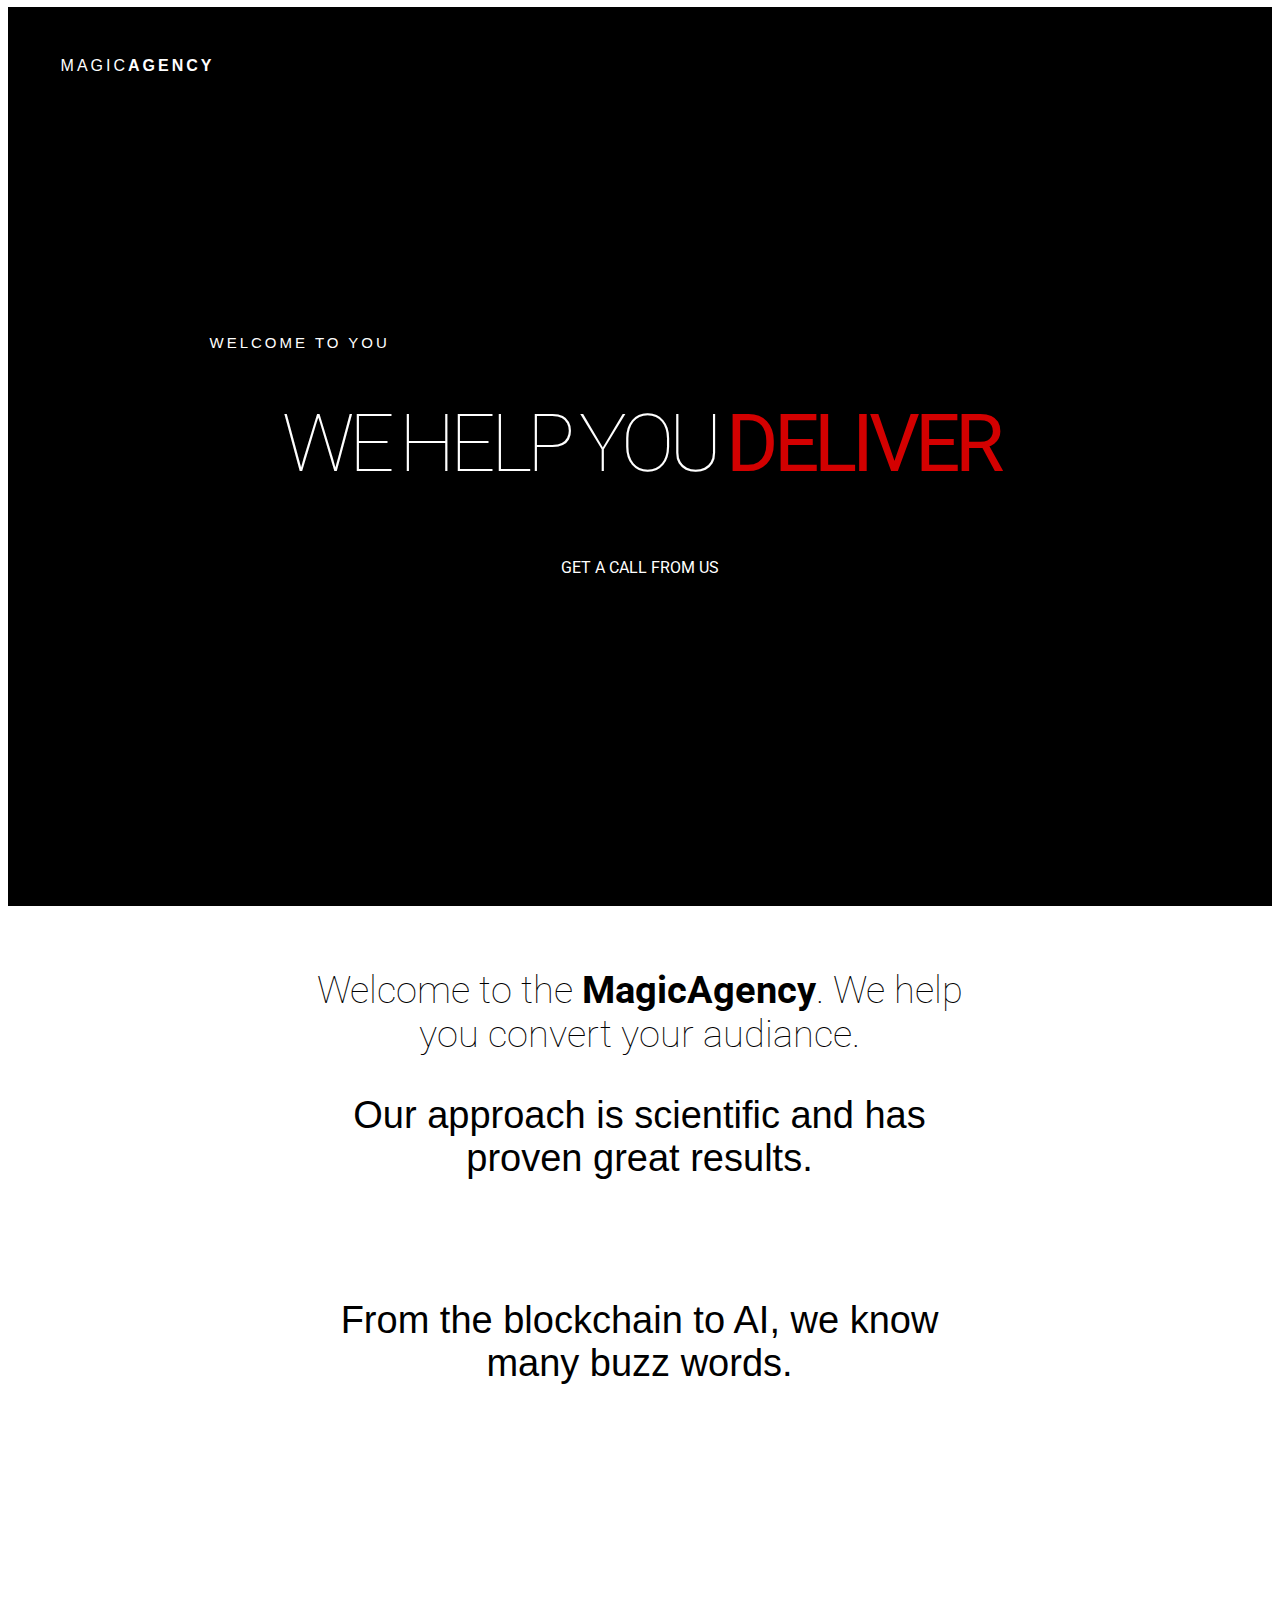
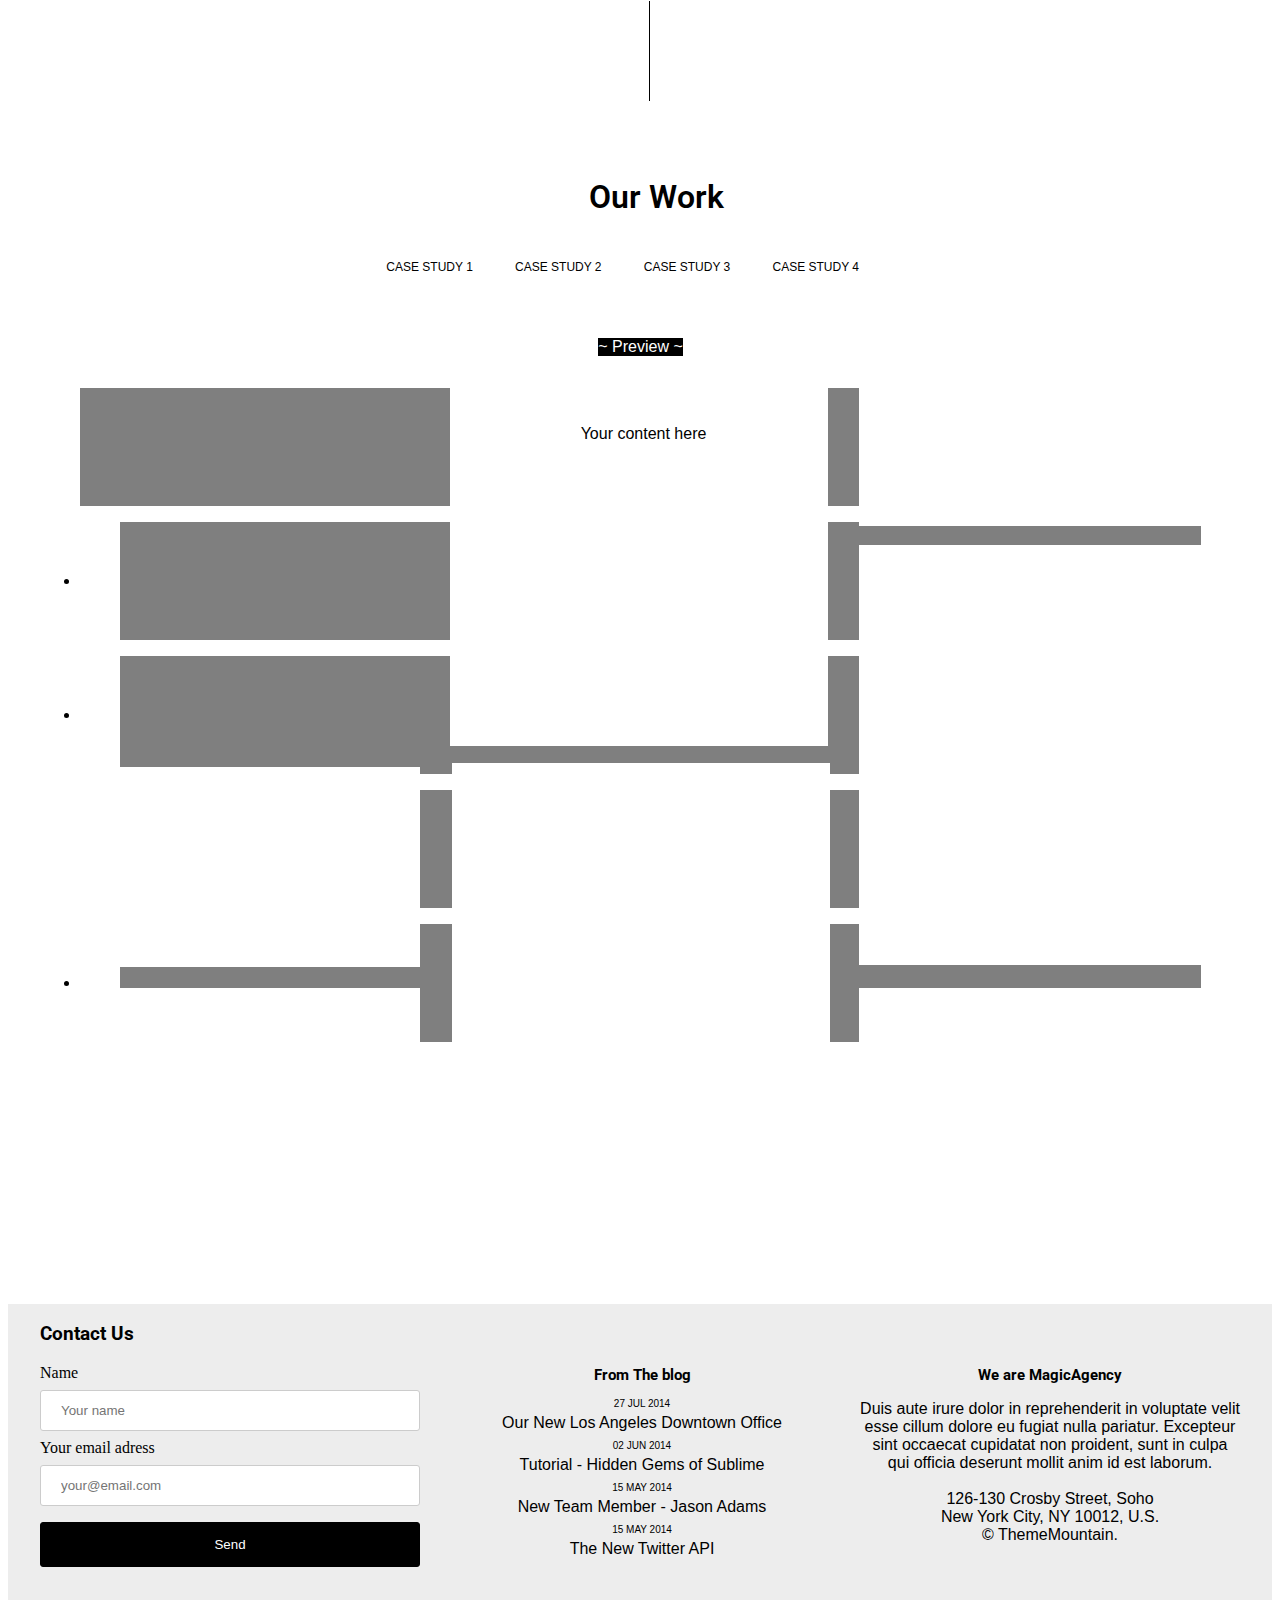
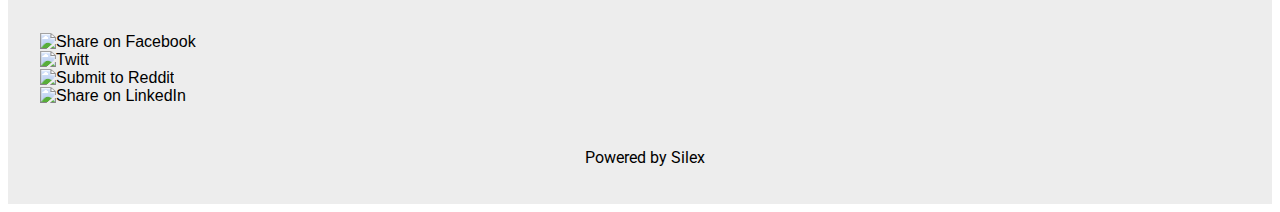
==== editable.html @ 4b4f9013 "Batch update" ====
<!DOCTYPE html><html lang=""><head><script type="text/javascript" class="silex-json-styles" data-silex-static="">
    window.silex = window.silex || {}
    window.silex.data = {"site":{"width":1200},"pages":[{"id":"page-page-1","displayName":"Page 1","link":{"linkType":"LinkTypePage","href":"#!page-page-1"},"canDelete":true,"canProperties":true,"canMove":true,"canRename":true,"opened":false},{"id":"page-page-2","displayName":"Page 2","link":{"linkType":"LinkTypePage","href":"#!page-page-2"},"canDelete":true,"canProperties":true,"canMove":true,"canRename":true,"opened":false},{"id":"page-page-3","displayName":"Page 3","link":{"linkType":"LinkTypePage","href":"#!page-page-3"},"canDelete":true,"canProperties":true,"canMove":true,"canRename":true,"opened":false},{"id":"page-page-4","displayName":"Page 4","link":{"linkType":"LinkTypePage","href":"#!page-page-4"},"canDelete":true,"canProperties":true,"canMove":true,"canRename":true,"opened":false}]}</script>
    <meta charset="UTF-8">
    <!-- generator meta tag -->
    <!-- leave this for stats and Silex version check -->
    <meta name="generator" content="Silex v2.2.14">
    <!-- End of generator meta tag -->
    <script type="text/javascript" src="https://editor.silex.me/static/2.12/jquery.js" data-silex-static=""></script>
    <script type="text/javascript" src="https://editor.silex.me/static/2.12/jquery-ui.js" data-silex-static="" data-silex-remove-publish=""></script>
    <script type="text/javascript" src="https://editor.silex.me/static/2.12/pageable.js" data-silex-static="" data-silex-remove-publish=""></script>
    <script type="text/javascript" src="https://editor.silex.me/static/2.12/front-end.js" data-silex-static=""></script>
    <link rel="stylesheet" href="https://editor.silex.me/static/2.12/normalize.css" data-silex-static="">
    <link rel="stylesheet" href="https://editor.silex.me/static/2.12/front-end.css" data-silex-static="">

    <style class="silex-style">html, body {scroll-behavior: smooth;}@media (min-width:480px) {body .container-element.section-element.hero {height: 100vh;}}@media (min-width:480px) {.silex-runtime .image .image-hover {opacity: 0; transition: opacity .3s ease;}.silex-runtime .image .image-hover:hover {opacity: 1;}}</style>
    
    <style class="silex-inline-styles">.body-initial {background-color: rgba(255,255,255,1); position: static;}.silex-id-1478366444112-1 {background-color: rgba(0,0,0,1); min-width: 1200px; background-image: url(../../../../../libs/templates/silex-templates/agency/assets/jake-givens-545-unsplash.jpg); background-position: center center; background-size: cover; background-attachment: fixed; background-repeat: no-repeat; position: static; margin-top: -1px; display: flex;}.silex-id-1478366444112-0 {background-color: transparent; min-height: 639px; background-size: cover; background-position: center center; background-attachment: fixed; background-repeat: no-repeat; position: relative; margin-left: auto; margin-right: auto; display: flex; align-items: center; justify-content: center;}.silex-id-1526227950696-2 {width: 193px; top: 34px; left: 1px; min-height: 51px; background-color: rgba(0,0,0,1); position: absolute;}.silex-id-1537806314257-0 {width: 862px; background-color: rgba(0,0,0,0.2); min-height: 409px; position: static; display: flex; align-items: center; justify-content: center; flex-direction: column;}.silex-id-1526228786122-6 {width: 861px; min-height: 220px; position: static;}.silex-id-1537804414408-1 {width: 218px; background-color: transparent; min-height: 57px; position: static;}.silex-id-1474394621033-3 {min-width: 1200px; background-color: rgba(255,255,255,1); position: static; margin-top: -1px;}.silex-id-1474394621032-2 {background-color: transparent; min-height: 846px; position: relative; margin-left: auto; margin-right: auto;}.silex-id-1526229898484-7 {width: 681px; top: 30px; left: 259px; min-height: 594px; position: absolute;}.silex-id-1526233796116-3 {width: 20px; background-color: rgb(255, 255, 255); top: 695px; left: 609px; min-height: 100px; border-width: 0 0 0 1px; border-style: solid; position: absolute;}.silex-id-1526228746540-3 {min-width: 1200px; position: static; margin-top: -1px;}.silex-id-1526228746540-4 {background-color: transparent; min-height: 1154px; position: relative; margin-left: auto; margin-right: auto;}.silex-id-1526233329576-0 {width: 285px; top: 6px; left: 474px; min-height: 79px; position: absolute;}.silex-id-1526233447270-1 {width: 1175px; top: 48px; left: 11px; min-height: 168px; position: absolute;}.silex-id-1526239919266-0 {width: 380px; background-color: rgb(255, 255, 255); top: 174px; left: 0px; min-height: 200px; background-image: url(../../../../../libs/templates/silex-templates/agency/assets/kobu-agency-472677-unsplash.jpg); background-size: cover; background-position: center center; background-repeat: no-repeat; position: absolute;}.silex-id-1526241932312-13 {width: 380px; background-color: rgb(255, 255, 255); top: 395px; left: 0px; min-height: 200px; background-image: url(../../../../../libs/templates/silex-templates/agency/assets/bianca-lucas-496554-unsplash.jpg); background-size: cover; background-position: center center; background-repeat: no-repeat; position: absolute;}.silex-id-1526243483554-2 {height: 866px; width: 1201px; background-color: transparent; top: 171px; left: 0px; position: absolute;}.silex-id-1526242009200-19 {width: 380px; background-color: rgb(255, 255, 255); top: 616px; left: 0px; min-height: 200px; background-image: url(../../../../../libs/templates/silex-templates/agency/assets/pepe-nero-229533-unsplash.jpg); background-size: cover; background-position: center center; background-repeat: no-repeat; position: absolute;}.silex-id-1526242067678-23 {width: 378px; background-color: rgb(255, 255, 255); top: 175px; left: 410px; min-height: 420px; background-image: url(../../../../../libs/templates/silex-templates/agency/assets/frankie-cordoba-526925-unsplash.jpg); background-size: cover; background-position: center center; background-repeat: no-repeat; position: absolute;}.silex-id-1526241769800-9 {width: 378px; background-color: rgb(255, 255, 255); top: 612px; left: 412px; min-height: 420px; background-image: url(../../../../../libs/templates/silex-templates/agency/assets/pepe-nero-229533-unsplash.jpg); background-size: cover; background-position: center center; background-repeat: no-repeat; position: absolute;}.silex-id-1526241966276-17 {width: 380px; background-color: rgb(255, 255, 255); top: 837px; left: 0px; min-height: 200px; background-image: url(../../../../../libs/templates/silex-templates/agency/assets/frankie-cordoba-557800-unsplash.jpg); background-size: cover; background-position: center center; background-repeat: no-repeat; position: absolute;}.silex-id-1526241771196-11 {width: 380px; background-color: rgb(255, 255, 255); top: 394px; left: 819px; min-height: 420px; background-image: url(../../../../../libs/templates/silex-templates/agency/assets/frankie-cordoba-557800-unsplash.jpg); background-size: cover; background-position: center center; background-repeat: no-repeat; position: absolute;}.silex-id-1526242009214-21 {width: 380px; background-color: rgb(255, 255, 255); top: 175px; left: 819px; min-height: 200px; background-image: url(../../../../../libs/templates/silex-templates/agency/assets/bianca-lucas-496554-unsplash.jpg); background-size: cover; background-position: center center; background-repeat: no-repeat; position: absolute;}.silex-id-1526242009214-22 {width: 213px; min-height: 51px; position: absolute; top: 77px; left: 82px;}.silex-id-1526241966246-15 {width: 380px; background-color: rgb(255, 255, 255); top: 837px; left: 819px; min-height: 200px; background-image: url(../../../../../libs/templates/silex-templates/agency/assets/evan-krause-443512-unsplash.jpg); background-size: cover; background-position: center center; background-repeat: no-repeat; position: absolute;}.silex-id-1545055337553-1 {width: 515px; top: 258px; left: 346px; min-height: 100px; position: absolute;}.silex-id-1478366450713-3 {background-color: rgba(237,237,237,1); min-width: 1200px; position: static; margin-top: -1px;}.silex-id-1478366450713-2 {background-color: transparent; min-height: 500px; position: relative; margin-left: auto; margin-right: auto;}.silex-id-1526234059780-5 {width: 380px; height: 215px; background-color: transparent; top: 60.333343505859375px; left: 0px; position: absolute;}.silex-id-1442914737143-3 {width: 349px; top: 425px; left: 430px; min-height: 53px; position: absolute;}.silex-id-1526234133380-6 {width: 156px; background-color: transparent; top: 313px; left: 0px; min-height: 68px; position: absolute;}.silex-id-1526233907434-4 {width: 380px; top: 50px; left: 412px; min-height: 222px; position: absolute;}.silex-id-1526234233846-7 {width: 380px; top: 50px; left: 820px; min-height: 238px; position: absolute;}.silex-id-1647449079587-0 {width: 380px; min-height: 200px; background-color: rgba(255,255,255,0.6); position: absolute; top: 0px; left: 0px;}.silex-id-1647449377501-3 {width: 380px; min-height: 200px; background-color: rgba(255,255,255,0.6); position: absolute; top: 0px; left: 0px;}.silex-id-1647449377501-4 {width: 213px; min-height: 51px; position: absolute; top: 77px; left: 82px;}.silex-id-1647449384453-5 {width: 380px; min-height: 200px; background-color: rgba(255,255,255,0.6); position: absolute; top: 0px; left: 0px;}.silex-id-1647449384453-6 {width: 213px; min-height: 51px; position: absolute; top: 77px; left: 82px;}.silex-id-1647449389256-7 {width: 380px; min-height: 200px; background-color: rgba(255,255,255,0.6); position: absolute; top: 0px; left: 0px;}.silex-id-1647449389256-8 {width: 213px; min-height: 51px; position: absolute; top: 77px; left: 82px;}.silex-id-1647449395918-9 {width: 380px; min-height: 200px; background-color: rgba(255,255,255,0.6); position: absolute; top: 0px; left: 0px;}.silex-id-1647449395918-10 {width: 213px; min-height: 51px; position: absolute; top: 77px; left: 82px;}.silex-id-1647449403222-11 {width: 380px; min-height: 200px; background-color: rgba(255,255,255,0.6); position: absolute; top: 0px; left: 0px;}.silex-id-1647449403222-12 {width: 213px; min-height: 51px; position: absolute; top: 77px; left: 82px;}.silex-id-1647449410413-13 {width: 378px; min-height: 420px; background-color: rgba(255,255,255,0.6); position: absolute; top: 0px; left: 0px;}.silex-id-1647449410413-14 {width: 213px; min-height: 51px; position: absolute; top: 182px; left: 86px;}.silex-id-1647449539298-37 {width: 378px; min-height: 420px; background-color: rgba(255,255,255,0.6); position: absolute; top: 0px; left: 0px;}.silex-id-1647449539298-38 {width: 213px; min-height: 51px; position: absolute; top: 182px; left: 86px;}.silex-id-1647449548932-39 {width: 380px; min-height: 420px; background-color: rgba(255,255,255,0.6); position: absolute; top: 0px; left: 0px;}.silex-id-1647449548932-40 {width: 213px; min-height: 51px; position: absolute; top: 182px; left: 86px;}.silex-id-1647514236851-0 {position: absolute; left: 0px;}@media only screen and (max-width: 480px) {.silex-id-1478366444112-1 {top: 0px; left: 0px; min-height: 850px;}.silex-id-1478366444112-0 {background-attachment: scroll; background-position: top right; min-height: 850px;}.silex-id-1526227950696-2 {top: 103px; left: 11px; width: 421px; min-height: 75px;}.silex-id-1537806314257-0 {top: 0px; left: 0px; width: 421px; min-height: 715px; background-color: rgba(0,0,0,0.8);}.silex-id-1526228786122-6 {top: 18px; left: 11px; width: 401px; min-height: 451px;}.silex-id-1537804414408-1 {top: 0px; left: 0px; width: 350px; min-height: 48px;}.silex-id-1474394621033-3 {top: 850px; left: 0px;}.silex-id-1474394621032-2 {min-height: 757px;}.silex-id-1526229898484-7 {top: 156px; left: 11px; width: 421px; min-height: 714px;}.silex-id-1526233796116-3 {top: 690px; left: 422px; width: 20px; min-height: 100px;}.silex-id-1526228746540-3 {top: 2052px; left: 0px;}.silex-id-1526228746540-4 {min-height: 683.8666381835938px;}.silex-id-1526233447270-1 {top: 0px; left: 0px; width: 499px; min-height: 154px;}.silex-id-1526239919266-0 {top: 254px; left: 11px; width: 421px; min-height: 200px;}.silex-id-1526241932312-13 {top: 454px; left: 11px; width: 421px; min-height: 200px;}.silex-id-1526243483554-2 {height: 407px; top: 164px; left: 0px; width: 467px;}.silex-id-1526242009200-19 {top: 1074px; left: 11px; width: 421px; min-height: 200px;}.silex-id-1526242067678-23 {top: 2294px; left: 11px; width: 421px; min-height: 420px;}.silex-id-1526241769800-9 {top: 654px; left: 11px; width: 421px; min-height: 420px;}.silex-id-1526241966276-17 {top: 2084px; left: 11px; width: 421px; min-height: 200px;}.silex-id-1526241771196-11 {top: 1674px; left: 11px; width: 421px; min-height: 420px;}.silex-id-1526242009214-21 {top: 1274px; left: 11px; width: 421px; min-height: 200px;}.silex-id-1526241966246-15 {top: 1474px; left: 11px; width: 421px; min-height: 200px;}.silex-id-1545055337553-1 {left: 11px; top: 450px; width: 421px; min-height: 752px;}.silex-id-1478366450713-3 {top: 5308px; left: 0px; min-height: 1524px;}.silex-id-1478366450713-2 {min-height: 1775px;}.silex-id-1526234059780-5 {top: 47px; left: 11px; width: 422px; height: 240px;}.silex-id-1526233907434-4 {top: 381px; left: 11px; width: 422px; min-height: 222px;}.silex-id-1526234233846-7 {top: 697px; left: 11px; width: 422px; min-height: 238px;}.silex-id-1647449079587-0 {min-height: 420px; top: 0px; left: 0px; width: 480px;}.silex-id-1647449377501-3 {min-height: 420px; top: 0px; left: 0px; width: 480px;}.silex-id-1647449384453-5 {min-height: 420px; top: 0px; left: 0px; width: 480px;}.silex-id-1647449389256-7 {min-height: 420px; top: 0px; left: 0px; width: 480px;}.silex-id-1647449395918-9 {min-height: 420px; top: 0px; left: 0px; width: 480px;}.silex-id-1647449403222-11 {min-height: 420px; top: 0px; left: 0px; width: 480px;}.silex-id-1647449410413-13 {min-height: 420px; top: 0px; left: 0px; width: 480px;}.silex-id-1647449539298-37 {min-height: 420px; top: 0px; left: 0px; width: 480px;}.silex-id-1647449548932-39 {min-height: 420px; top: 0px; left: 0px; width: 480px;}}</style>
    <title></title>
    

    
<link href="https://fonts.googleapis.com/css?family=Roboto" rel="stylesheet" class="silex-custom-font"><script type="text/javascript" class="silex-script"></script><script src="https://editor.silex.me/static/2.12/unslider/unslider-min.js" data-silex-static="" data-dependency=""></script><script src="https://editor.silex.me/static/2.12/unslider/unslider-min.js" data-silex-static="" data-dependency=""></script><link rel="stylesheet" href="https://editor.silex.me/static/2.12/unslider/unslider.css" data-silex-static="" data-dependency=""><link rel="stylesheet" href="https://editor.silex.me/static/2.12/unslider/unslider.css" data-silex-static="" data-dependency=""><meta name="viewport" content="width=device-width, initial-scale=1"><style class="silex-style-settings">.website-width {width: 1200px;}@media (min-width: 481px) {.silex-editor {min-width: 1400px;}}</style><style class="silex-prodotype-style" data-style-id="all-style">.text-element > .silex-element-content {font-family: 'Roboto', sans-serif; font-weight: normal; text-align: center;}p {font-family: Verdana, sans-serif;}a {color: #000000; text-decoration: none;}[data-silex-href] {color: #000000; text-decoration: none;}ul li {font-family: Verdana, sans-serif;}@media only screen and (max-width: 480px) {p {font-size: 25px;}a {line-height: 1;}[data-silex-href] {line-height: 1;}}</style><style class="silex-prodotype-style" data-style-id="white-logo">.white-logo h1 {font-weight: 100; font-size: 80px; color: #ffffff; text-transform: uppercase; line-height: 1; word-spacing: -5px; letter-spacing: -5px;}.white-logo p {font-weight: normal; color: #ffffff; text-align: center; text-transform: uppercase; letter-spacing: 3px;}.white-logo b {font-weight: 600;}.white-logo i {font-style: normal; color: #b32a2a;}.white-logo u {font-weight: 600; font-size: 10px; background-color: #000000; text-decoration: none;}.white-logo u:hover {background-color: #ff0000;}</style><style class="silex-prodotype-style" data-style-id="white-hero-title">.white-hero-title h1 {font-weight: 100; font-size: 80px; color: #ffffff; text-align: center; text-transform: uppercase; line-height: 1; word-spacing: -5px; letter-spacing: -5px;}.white-hero-title h2 {font-weight: normal;}.white-hero-title h3 {font-weight: normal;}.white-hero-title.text-element > .silex-element-content {font-weight: 100; font-size: 15px; color: #ffffff; text-align: left; text-transform: uppercase; letter-spacing: 3px;}.white-hero-title p {font-weight: normal;}.white-hero-title b {font-weight: normal; color: #d30000;}.white-hero-title i {font-style: normal; color: #b32a2a;}.white-hero-title u {font-weight: normal; text-decoration: none;}.white-hero-title ul li {list-style-type: none; text-align: center;}.white-hero-title u:hover {background-color: #b32a2a;}</style><style class="silex-prodotype-style" data-style-id="black-text">.black-text h1 {font-weight: 600; text-align: center;}.black-text h2 {font-weight: lighter; font-size: 38px;}.black-text p {font-weight: lighter; font-size: 38px; text-align: center;}.black-text a {font-weight: lighter; font-size: 12px; text-transform: uppercase; line-height: 1;}.black-text [data-silex-href] {font-weight: lighter; font-size: 12px; text-transform: uppercase; line-height: 1;}.black-text i {text-transform: uppercase;}.black-text u {font-weight: bold; text-decoration: none;}.black-text .page-link-active {color: #d30000;}@media only screen and (max-width: 480px) {.black-text p {font-size: 35px;}.black-text a {font-size: 22px;}.black-text [data-silex-href] {font-size: 22px;}}</style><style class="silex-prodotype-style" data-style-id="text-style-1">.text-style-1 h2 {font-size: 15px;}.text-style-1 b {font-weight: normal;}@media only screen and (max-width: 480px) {.text-style-1 h2 {font-size: 25px;}}</style><style class="silex-prodotype-style" data-style-id="text-style-2">.text-style-2 h2 {font-size: 15px;}.text-style-2 p {line-height: 0.3;}.text-style-2 b {font-weight: lighter; font-size: 10px; text-transform: uppercase;}.text-style-2 ul li:last-child {color: #000000;}.text-style-2 p:hover {color: #b32a2a;}@media only screen and (max-width: 480px) {.text-style-2 h2 {font-size: 25px;}.text-style-2 b {font-size: 17px;}}</style><style class="silex-prodotype-style" data-style-id="image-caption">.image-caption p {font-weight: normal; text-align: center; text-transform: uppercase;}@media only screen and (max-width: 480px) {}</style><style class="silex-prodotype-style" data-style-id="white-button">.white-button.text-element > .silex-element-content {font-weight: normal; color: #ffffff; background-color: #000000; text-transform: uppercase;}</style><style class="silex-prodotype-style" data-style-id="style-black-text-nav">.style-black-text-nav h1 {font-weight: 600; text-align: center;}.style-black-text-nav p {font-weight: lighter; font-size: 38px; text-align: center;}.style-black-text-nav a {font-weight: lighter; font-size: 12px; text-transform: uppercase; line-height: 1; letter-spacing: 0px;}.style-black-text-nav [data-silex-href] {font-weight: lighter; font-size: 12px; text-transform: uppercase; line-height: 1; letter-spacing: 0px;}.style-black-text-nav i {font-style: normal; font-weight: normal; text-transform: uppercase;}.style-black-text-nav u {font-weight: bold;}.style-black-text-nav .page-link-active {color: #d30000;}@media only screen and (max-width: 480px) {.style-black-text-nav p {columns: 2;}.style-black-text-nav a {font-size: 22px;}.style-black-text-nav [data-silex-href] {font-size: 22px;}}</style></head>

<body data-silex-id="body-initial" class="body-initial all-style enable-mobile prevent-resizable prevent-selectable editable-style silex-runtime" data-silex-type="container-element" style="">
    









    <section data-silex-type="container-element" class="container-element editable-style silex-id-1478366444112-1 section-element hero prevent-resizable" data-silex-id="silex-id-1478366444112-1">
        
    <div data-silex-type="container-element" class="editable-style silex-element-content silex-id-1478366444112-0 container-element website-width" data-silex-id="silex-id-1478366444112-0" id="hero"><a data-silex-type="text-element" class="editable-style silex-id-1526227950696-2 text-element white-logo fixed" data-silex-id="silex-id-1526227950696-2" href="#hero" data-jzz-gui-player="true"><div class="silex-element-content normal"><p class="normal">Magic<b>Agency</b></p></div></a><div data-silex-type="container-element" class="editable-style silex-id-1537806314257-0 container-element hero-content" data-silex-id="silex-id-1537806314257-0" style=""><div data-silex-type="text-element" class="editable-style silex-id-1526228786122-6 text-element white-hero-title" data-silex-id="silex-id-1526228786122-6" style=""><div class="silex-element-content normal"><p>Welcome To You</p><h1>We Help You <b>Deliver</b><br></h1></div></div><a data-silex-type="text-element" class="editable-style silex-id-1537804414408-1 text-element white-button hero-scroll-down" data-silex-id="silex-id-1537804414408-1" href="#contact" style="" data-jzz-gui-player="true"><div class="silex-element-content normal"><div><br></div>Get a call from us<br><div><br></div></div></a></div></div></section>
    <section data-silex-type="container-element" class="container-element editable-style silex-id-1474394621033-3 section-element prevent-resizable" data-silex-id="silex-id-1474394621033-3">
        
    <div data-silex-type="container-element" class="editable-style silex-element-content silex-id-1474394621032-2 container-element website-width" data-silex-id="silex-id-1474394621032-2"><div data-silex-type="text-element" class="editable-style silex-id-1526229898484-7 text-element black-text" data-silex-id="silex-id-1526229898484-7" style=""><div class="silex-element-content normal"><h2>Welcome to the <u>MagicAgency</u>. We help you convert your audiance.<br></h2><p>Our approach is scientific and has proven great results. <br></p><p><br></p><p>From the blockchain to AI, we know many buzz words.<br></p></div></div><div data-silex-type="container-element" class="editable-style silex-id-1526233796116-3 container-element hide-on-mobile" data-silex-id="silex-id-1526233796116-3"></div></div></section>
    
















<section data-silex-type="container-element" class="container-element editable-style section-element silex-id-1526228746540-3 prevent-resizable" data-silex-id="silex-id-1526228746540-3">
        <div data-silex-type="container-element" class="editable-style silex-element-content container-element silex-id-1526228746540-4 website-width" data-silex-id="silex-id-1526228746540-4" id="menu" style=""><div data-silex-type="text-element" class="editable-style silex-id-1526233329576-0 text-element black-text" data-silex-id="silex-id-1526233329576-0"><div class="silex-element-content normal"><h1>Our Work</h1></div></div><div data-silex-type="text-element" class="editable-style silex-id-1526233447270-1 text-element style-black-text-nav" data-silex-id="silex-id-1526233447270-1" style=""><div class="silex-element-content normal"><p><a href="#!page-page-1#menu" data-jzz-gui-player="true">Case study 1</a>&nbsp;&nbsp;&nbsp; <a href="#!page-page-2#menu" data-jzz-gui-player="true">Case study 2</a>&nbsp;&nbsp;&nbsp; <a href="#!page-page-3#menu" data-jzz-gui-player="true">Case study 3</a>&nbsp;&nbsp;&nbsp; <a href="#!page-page-4#menu" data-jzz-gui-player="true">Case study 4</a>&nbsp;&nbsp;&nbsp; <br></p></div></div><div data-silex-type="container-element" class="editable-style silex-id-1526239919266-0 container-element image page-page-1 paged-element" data-silex-id="silex-id-1526239919266-0"><a data-silex-type="container-element" class="editable-style container-element silex-id-1647449079587-0 image-hover" data-silex-id="silex-id-1647449079587-0" style="" href="https://www.silex.me/" data-jzz-gui-player="true"><div data-silex-type="text-element" class="editable-style text-element silex-id-1526242009214-22 image-caption" data-silex-id="silex-id-1526242009214-22" style=""><div class="silex-element-content normal"><p>Test external link<br></p></div></div></a></div><div data-silex-type="container-element" class="editable-style container-element image silex-id-1526241932312-13 page-page-1 paged-element" data-silex-id="silex-id-1526241932312-13"><a data-silex-type="container-element" class="editable-style container-element silex-id-1647449377501-3 image-hover" data-silex-id="silex-id-1647449377501-3" href="https://www.silex.me/" style="" data-jzz-gui-player="true"><div data-silex-type="text-element" class="editable-style text-element silex-id-1647449377501-4 image-caption" data-silex-id="silex-id-1647449377501-4" title="" style=""><div class="silex-element-content normal"><p>Test external link<br></p></div></div></a></div><div data-silex-type="html-element" class="editable-style silex-id-1526243483554-2 html-element silex-component silex-component-slideshow silex-use-height-not-minheight page-page-2 paged-element" data-silex-id="silex-id-1526243483554-2" style=""><div class="silex-element-content"><div id="parent_1670938552838_968">
<!-- preview -->
<div class="prodotype-preview">
  
  <div class="preview-text prodotype-force-size"><p>~ Preview ~</p></div>
  <figure class="slide-0">
    <div class="slide-image prodotype-force-size">
      
        <figcaption>A day at the office...</figcaption>
      
    </div>
  </figure>
  
</div>
<div id="id_1670938552838_968">
  <!-- runtime -->
  <!-- the whole slideshow -->
  <ul class="prodotype-runtime">
  
    <li><figure class="slide-0">
      
      <div class="slide-image">
        
          <figcaption>A day at the office...</figcaption>
        
      </div>
      
    </figure></li>
  
    <li><figure class="slide-1">
      
      <a href="https://www.silex.me" data-jzz-gui-player="true">
      
      <div class="slide-image">
        
          <figcaption>A link to test</figcaption>
        
      </div>
      
      </a>
      
    </figure></li>
  
    <li><figure class="slide-2">
      
      <div class="slide-image">
        
          <figcaption>The streets</figcaption>
        
      </div>
      
    </figure></li>
  
    <li><figure class="slide-3">
      
      <div class="slide-image">
        
          <figcaption>Go shopping!</figcaption>
        
      </div>
      
    </figure></li>
  
  </ul>
</div>
</div>
<style>#parent_1670938552838_968 .prodotype-preview {list-style-type: none; margin: 0; padding: 0;}#parent_1670938552838_968 .prodotype-preview .preview-text {display: flex; align-items: center; justify-content: center;}#parent_1670938552838_968 .prodotype-preview .preview-text p {z-index: 1; background-color: black; color: white;}#parent_1670938552838_968 .slide-0 .slide-image {background-image: url(http://localhost:6805/ce/fs/get/Documents/silex/silex-meta/packages/silex-templates/agency/assets/kobu-agency-472677-unsplash.jpg);}#parent_1670938552838_968 .slide-1 .slide-image {background-image: url(http://localhost:6805/ce/fs/get/Documents/silex/silex-meta/packages/silex-templates/agency/assets/frankie-cordoba-557800-unsplash.jpg);}#parent_1670938552838_968 .slide-2 .slide-image {background-image: url(http://localhost:6805/ce/fs/get/Documents/silex/silex-meta/packages/silex-templates/agency/assets/nicolai-berntsen-9244-unsplash.jpg);}#parent_1670938552838_968 .slide-3 .slide-image {background-image: url(http://localhost:6805/ce/fs/get/Documents/silex/silex-meta/packages/silex-templates/agency/assets/bianca-lucas-496554-unsplash.jpg);}#parent_1670938552838_968 .unslider {position: relative;}#parent_1670938552838_968 .slide-image {width: 100%; display: flex; justify-content: center; background-repeat: no-repeat; background-size: cover; background-position: 50%; align-items: flex-end;}#parent_1670938552838_968 figcaption {padding: 50px; color: white; background-color: rgba(0,0,0,0.5); width: 100%; text-align: center;}#parent_1670938552838_968 .unslider-nav {position: absolute; bottom: 10px; left: 0; right: 0; top: auto; margin: 0;}#parent_1670938552838_968 .unslider-nav ol {text-align: center;}#parent_1670938552838_968 .unslider-nav ol li.unslider-active {background: #fff; cursor: default; opacity: 1;}#parent_1670938552838_968 .unslider-nav ol li {display: inline-block; float: none; width: 6px; height: 6px; margin: 0 4px; padding: 3px; background: transparent; border-radius: 10px; overflow: hidden; text-indent: -999em; border: 2px solid #fff; cursor: pointer; opacity: .4;}#parent_1670938552838_968 .unslider-arrow {display: block; width: 32px; height: 32px; top: 50%; right: 16px; left: auto; margin-top: -16px; overflow: hidden; background: rgba(0,0,0,.2) no-repeat 50% 50%; background-image: url([data-uri]); background-size: 7px 11px; border-radius: 32px; text-indent: -999em; opacity: .6; transition: opacity .2s;}#parent_1670938552838_968 .unslider-arrow.prev {left: 16px; right: auto; -ms-transform: rotate(-180deg); transform: rotate(-180deg);}</style>
<script type="text/javascript">
  (function() {
    // do not start in the editor (it would mess with the markup)
    if(!$('body').hasClass('silex-runtime')) return;

    var $slider = $('#id_1670938552838_968')
    var slider = $slider.unslider({
      'autoplay': true,
      'speed': 750,
      'delay': 3000,
      'index': 0,
      'nav': true,
      'animation': 'horizontal',
      'arrows': true
    });
    //  Listen to slide changes
    
    // apply element height to the images
    var silexElement = $slider.closest('.editable-style');
    var elementMinHeight = silexElement.css('height');
    var elementWidth = silexElement.css('width');
    $('#id_1670938552838_968 li .slide-image').css({
      'height': elementMinHeight
    });
    

    setTimeout(function(){
      // use onswipe.js
      // Fix #1127
      if(window.onSwipe) {
        window.onSwipe('left', function(){ $slider.data('unslider').next()})
        window.onSwipe('right', function(){ $slider.data('unslider').prev()})
      } else {
        console.warn('onswipe.js script is not found, swipe gestures might no work')
      }
    }, 0)
  })();
</script>
</div></div><div data-silex-type="container-element" class="editable-style container-element image silex-id-1526242009200-19 page-page-1 paged-element" data-silex-id="silex-id-1526242009200-19"><a data-silex-type="container-element" class="editable-style container-element silex-id-1647449384453-5 image-hover" data-silex-id="silex-id-1647449384453-5" href="https://www.silex.me/" style="" data-jzz-gui-player="true"><div data-silex-type="text-element" class="editable-style text-element silex-id-1647449384453-6 image-caption" data-silex-id="silex-id-1647449384453-6" title="" style=""><div class="silex-element-content normal"><p>Test external link<br></p></div></div></a></div><div data-silex-type="container-element" class="editable-style container-element image silex-id-1526241966276-17 page-page-1 paged-element" data-silex-id="silex-id-1526241966276-17"><a data-silex-type="container-element" class="editable-style container-element silex-id-1647449389256-7 image-hover" data-silex-id="silex-id-1647449389256-7" href="https://www.silex.me/" style="" data-jzz-gui-player="true"><div data-silex-type="text-element" class="editable-style text-element silex-id-1647449389256-8 image-caption" data-silex-id="silex-id-1647449389256-8" title="" style=""><div class="silex-element-content normal"><p>Test external link<br></p></div></div></a></div><div data-silex-type="container-element" class="editable-style container-element image silex-id-1526242067678-23 page-page-1 paged-element" data-silex-id="silex-id-1526242067678-23"><a data-silex-type="container-element" class="editable-style container-element silex-id-1647449410413-13 image-hover" data-silex-id="silex-id-1647449410413-13" href="#!page-page-2" style="" data-jzz-gui-player="true"><div data-silex-type="text-element" class="editable-style text-element silex-id-1647449410413-14 image-caption" data-silex-id="silex-id-1647449410413-14" title="" style=""><div class="silex-element-content normal"><p>Test internal link<br></p></div></div></a></div><div data-silex-type="container-element" class="editable-style container-element image silex-id-1526241769800-9 page-page-1 paged-element" data-silex-id="silex-id-1526241769800-9"><a data-silex-type="container-element" class="editable-style container-element silex-id-1647449539298-37 image-hover" data-silex-id="silex-id-1647449539298-37" href="#!page-page-2" style="" data-jzz-gui-player="true"><div data-silex-type="text-element" class="editable-style text-element silex-id-1647449539298-38 image-caption" data-silex-id="silex-id-1647449539298-38" title="" style=""><div class="silex-element-content normal"><p>Test internal link<br></p></div></div></a></div><div data-silex-type="container-element" class="editable-style container-element image silex-id-1526241771196-11 page-page-1 paged-element" data-silex-id="silex-id-1526241771196-11"><a data-silex-type="container-element" class="editable-style container-element silex-id-1647449548932-39 image-hover" data-silex-id="silex-id-1647449548932-39" href="#!page-page-2" style="" data-jzz-gui-player="true"><div data-silex-type="text-element" class="editable-style text-element silex-id-1647449548932-40 image-caption" data-silex-id="silex-id-1647449548932-40" title="" style=""><div class="silex-element-content normal"><p>Test internal link<br></p></div></div></a></div><div data-silex-type="container-element" class="editable-style container-element image silex-id-1526242009214-21 page-page-1 paged-element" data-silex-id="silex-id-1526242009214-21"><a data-silex-type="container-element" class="editable-style container-element silex-id-1647449403222-11 image-hover" data-silex-id="silex-id-1647449403222-11" href="https://www.silex.me/" style="" data-jzz-gui-player="true"><div data-silex-type="text-element" class="editable-style text-element silex-id-1647449403222-12 image-caption" data-silex-id="silex-id-1647449403222-12" title="" style=""><div class="silex-element-content normal"><p>Test external link<br></p></div></div></a></div><div data-silex-type="container-element" class="editable-style container-element image silex-id-1526241966246-15 page-page-1 paged-element" data-silex-id="silex-id-1526241966246-15"><a data-silex-type="container-element" class="editable-style container-element silex-id-1647449395918-9 image-hover" data-silex-id="silex-id-1647449395918-9" href="https://www.silex.me/" style="" data-jzz-gui-player="true"><div data-silex-type="text-element" class="editable-style text-element silex-id-1647449395918-10 image-caption" data-silex-id="silex-id-1647449395918-10" title="" style=""><div class="silex-element-content normal"><p>Test external link<br></p></div></div></a></div><div data-silex-type="text-element" class="editable-style silex-id-1545055337553-1 text-element page-page-3 paged-element page-page-4" data-silex-id="silex-id-1545055337553-1"><div class="silex-element-content normal"><p>Your content here<br></p></div></div></div>
    </section><section data-silex-type="container-element" class="container-element editable-style silex-id-1478366450713-3 section-element prevent-resizable" data-silex-id="silex-id-1478366450713-3">
        <div data-silex-type="container-element" class="editable-style silex-element-content silex-id-1478366450713-2 container-element website-width" data-silex-id="silex-id-1478366450713-2" id="contact" style="">

            
        <div data-silex-id="silex-id-1442914737143-3" class="editable-style silex-id-1442914737143-3 text-element" data-silex-type="text-element">
                <div class="silex-element-content normal">
                    <br>
                    <a href="//www.silex.me/" data-jzz-gui-player="true">Powered by Silex</a>
                </div>
            </div><div data-silex-type="html-element" class="editable-style silex-id-1526234133380-6 html-element silex-component silex-component-share page-page-4 paged-element" data-silex-id="silex-id-1526234133380-6"><div class="silex-element-content">
<ul class="share-buttons" id="id_1670938552841_616">
  
  <li><a href="https://www.facebook.com/sharer/sharer.php?u=http://yoursite.com&amp;t=Your%20site%20title" title="Share on Facebook" target="_blank" data-jzz-gui-player="true"><img alt="Share on Facebook" data-silex-static="" src="/static/2.7/simplesharingbuttons/simple_icons_black/Facebook.png"></a></li>
  
  
  <li><a href="https://twitter.com/intent/tweet?source=http://yoursite.com&amp;text=Your%20site%20title:%20http://yoursite.com&amp;via=silexlabs" target="_blank" title="Share on Twitter" data-jzz-gui-player="true"><img alt="Twitt" data-silex-static="" src="/static/2.7/simplesharingbuttons/simple_icons_black/Twitter.png"></a></li>
  
  
  
  
  
  
  <li><a href="http://www.reddit.com/submit?url=http://yoursite.com&amp;title=Your%20site%20title" target="_blank" title="Submit to Reddit" data-jzz-gui-player="true"><img alt="Submit to Reddit" data-silex-static="" src="/static/2.7/simplesharingbuttons/simple_icons_black/Reddit.png"></a></li>
  
  
  <li><a href="http://www.linkedin.com/shareArticle?mini=true&amp;url=http://yoursite.com&amp;title=Your%20site%20title&amp;summary=Your%20site%20description&amp;source=http://yoursite.com" target="_blank" title="Share on LinkedIn" data-jzz-gui-player="true"><img alt="Share on LinkedIn" data-silex-static="" src="/static/2.7/simplesharingbuttons/simple_icons_black/LinkedIn.png"></a></li>
  
  
  
  
</ul>

<style>#id_1670938552841_616.share-buttons {list-style: none; padding: 0;}#id_1670938552841_616.share-buttons li {display: inline;}#id_1670938552841_616.share-buttons .sr-only {position: absolute; clip: rect(1px, 1px, 1px, 1px); padding: 0; border: 0; height: 1px; width: 1px; overflow: hidden;}</style>
</div></div><div data-silex-type="text-element" class="editable-style silex-id-1526233907434-4 text-element text-style-2" data-silex-id="silex-id-1526233907434-4"><div class="silex-element-content normal"><h2><a href="/" data-jzz-gui-player="true"></a>From The blog</h2><p><b>27 Jul 2014</b></p><p><a href="https://www.silex.me" data-jzz-gui-player="true">Our New Los Angeles Downtown Office</a></p><p><b>02 Jun 2014</b></p><p><a href="https://www.silex.me" data-jzz-gui-player="true">Tutorial - Hidden Gems of Sublime</a></p><p><b>15 May 2014</b></p><p><a href="https://www.silex.me" data-jzz-gui-player="true">New Team Member - Jason Adams</a></p><p><b>15 May 2014</b></p><p><a href="https://www.silex.me" data-jzz-gui-player="true">The New Twitter API</a></p></div></div><div data-silex-type="text-element" class="editable-style text-element text-style-1 silex-id-1526234233846-7" data-silex-id="silex-id-1526234233846-7"><div class="silex-element-content normal"><h2>We are MagicAgency</h2><p>Duis aute irure dolor in reprehenderit in voluptate velit esse cillum dolore eu fugiat nulla pariatur. Excepteur sint occaecat cupidatat non proident, sunt in culpa qui officia deserunt mollit anim id est laborum.<br><br>126-130 Crosby Street, Soho<br>New York City, NY 10012, U.S.<br>© ThemeMountain. <br></p></div></div><div data-silex-type="text-element" class="editable-style text-element silex-id-1647514236851-0 page-page-1 paged-element" data-silex-id="silex-id-1647514236851-0" style=""><div class="silex-element-content normal"><h3>Contact Us<br></h3></div></div><div data-silex-type="html-element" class="editable-style silex-id-1526234059780-5 html-element silex-component silex-component-form silex-use-height-not-minheight" data-silex-id="silex-id-1526234059780-5" style=""><div class="silex-element-content"><form id="id_1670938552840_649" action="https://formspree.io/your@email.com" method="POST">
  
  <div>
    <label for="field1">Name</label>
    <input type="text" required="" id="field1" name="field1" placeholder="Your name">
  <div data-lastpass-icon-root="true" style="position: relative !important; height: 0px !important; width: 0px !important; float: left !important;"></div></div>
  
  
  <div>
    <label for="field2">Your email adress</label>
    <input type="text" required="" id="field2" name="field2" placeholder="your@email.com">
  </div>
  
  
  <input type="submit" value="Send">
</form>
<style>#id_1670938552840_649 input[type=text], select {width: 100%; padding: 12px 20px; margin: 8px 0; display: inline-block; border: 1px solid #ccc; border-radius: 3px; box-sizing: border-box;}#id_1670938552840_649 input[type=submit] {width: 100%; background-color: #000000; color: #FFFFFF; padding: 14px 20px; margin: 8px 0; border: 1px solid #000000; border-radius: 3px; cursor: pointer;}#id_1670938552840_649 label {color: #000000;}#id_1670938552840_649 .fill-vertical {flex: 1 1 auto; display: flex; flex-direction: column;}#id_1670938552840_649 .fill-vertical textarea {flex: 1 1 auto; width: 100%; height: 150px; padding: 12px 20px; box-sizing: border-box; border: 2px solid #ccc; border-radius: 3px; background-color: #f8f8f8; font-size: 16px; resize: none;}#id_1670938552840_649 {border-radius: 3px; display: flex; flex-direction: column; justify-content: space-between; height: 100%;}</style>

</div></div></div>
    </section>
</body></html>
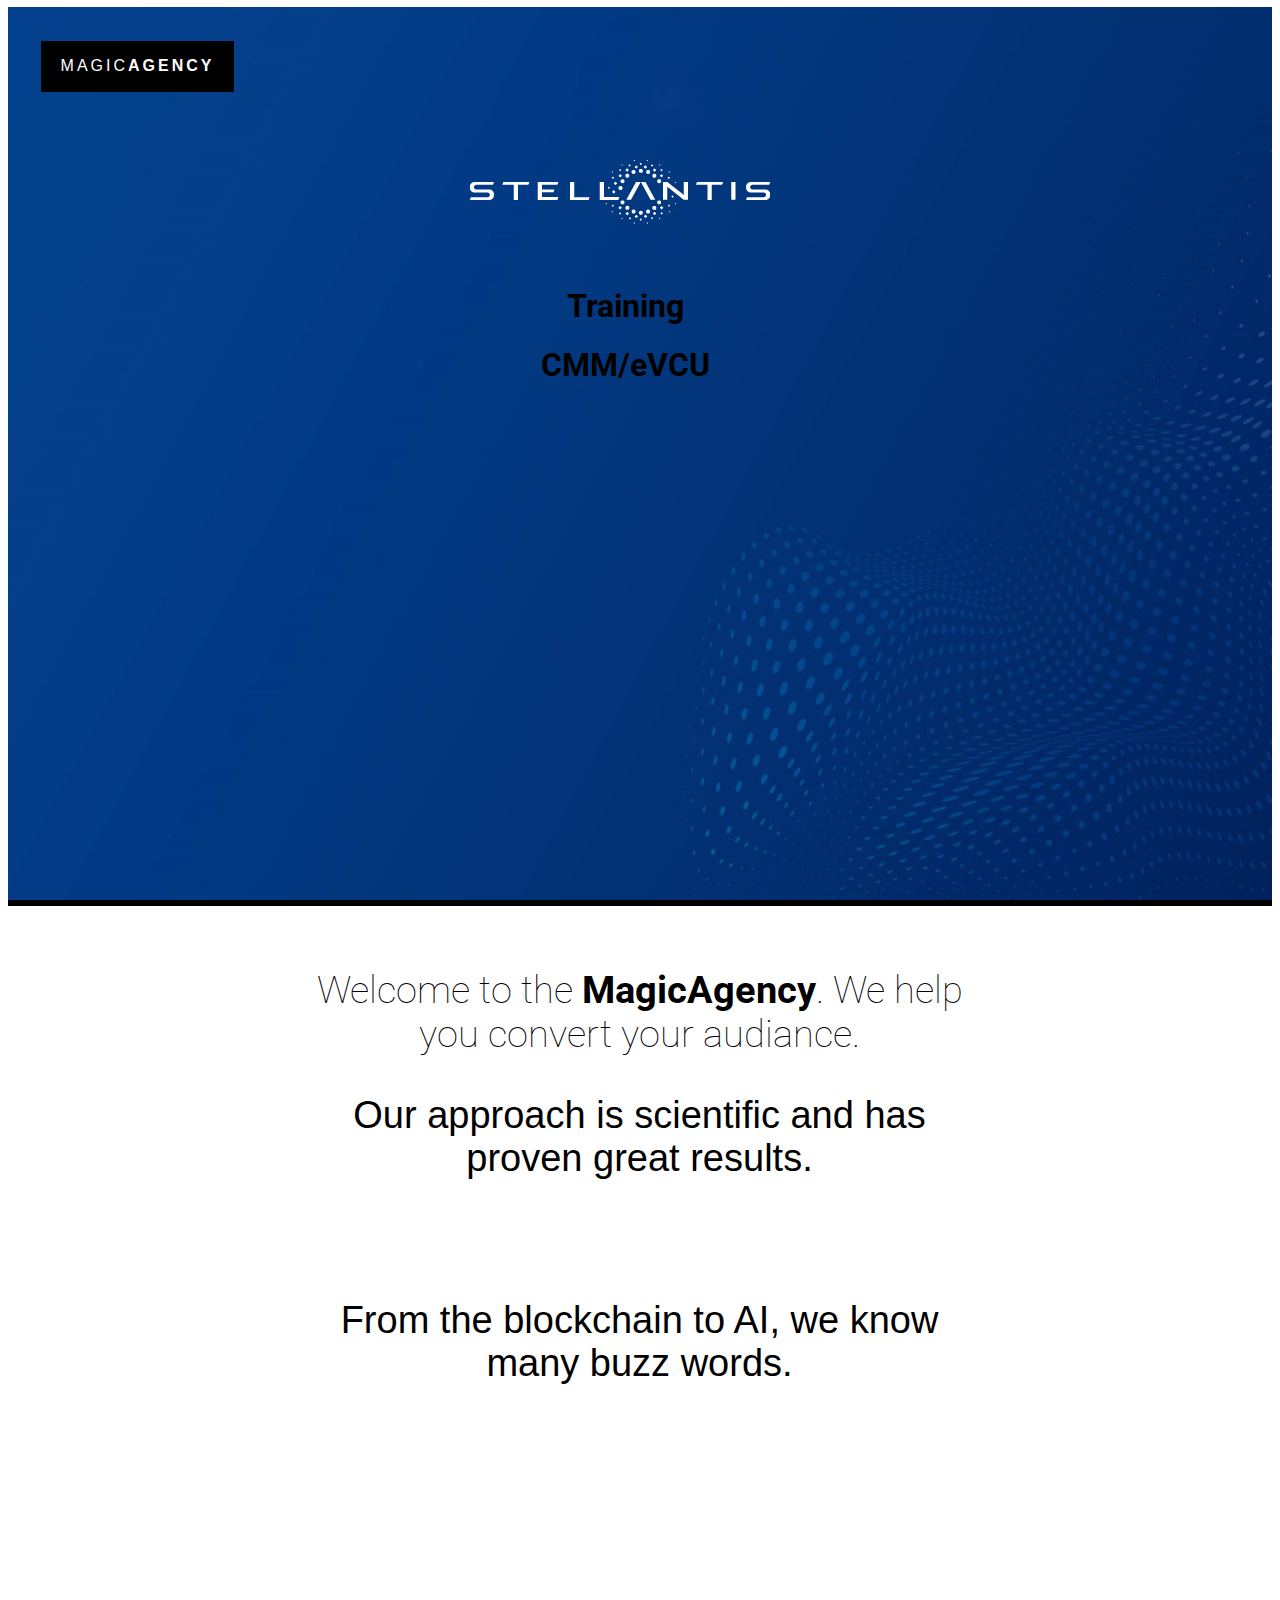
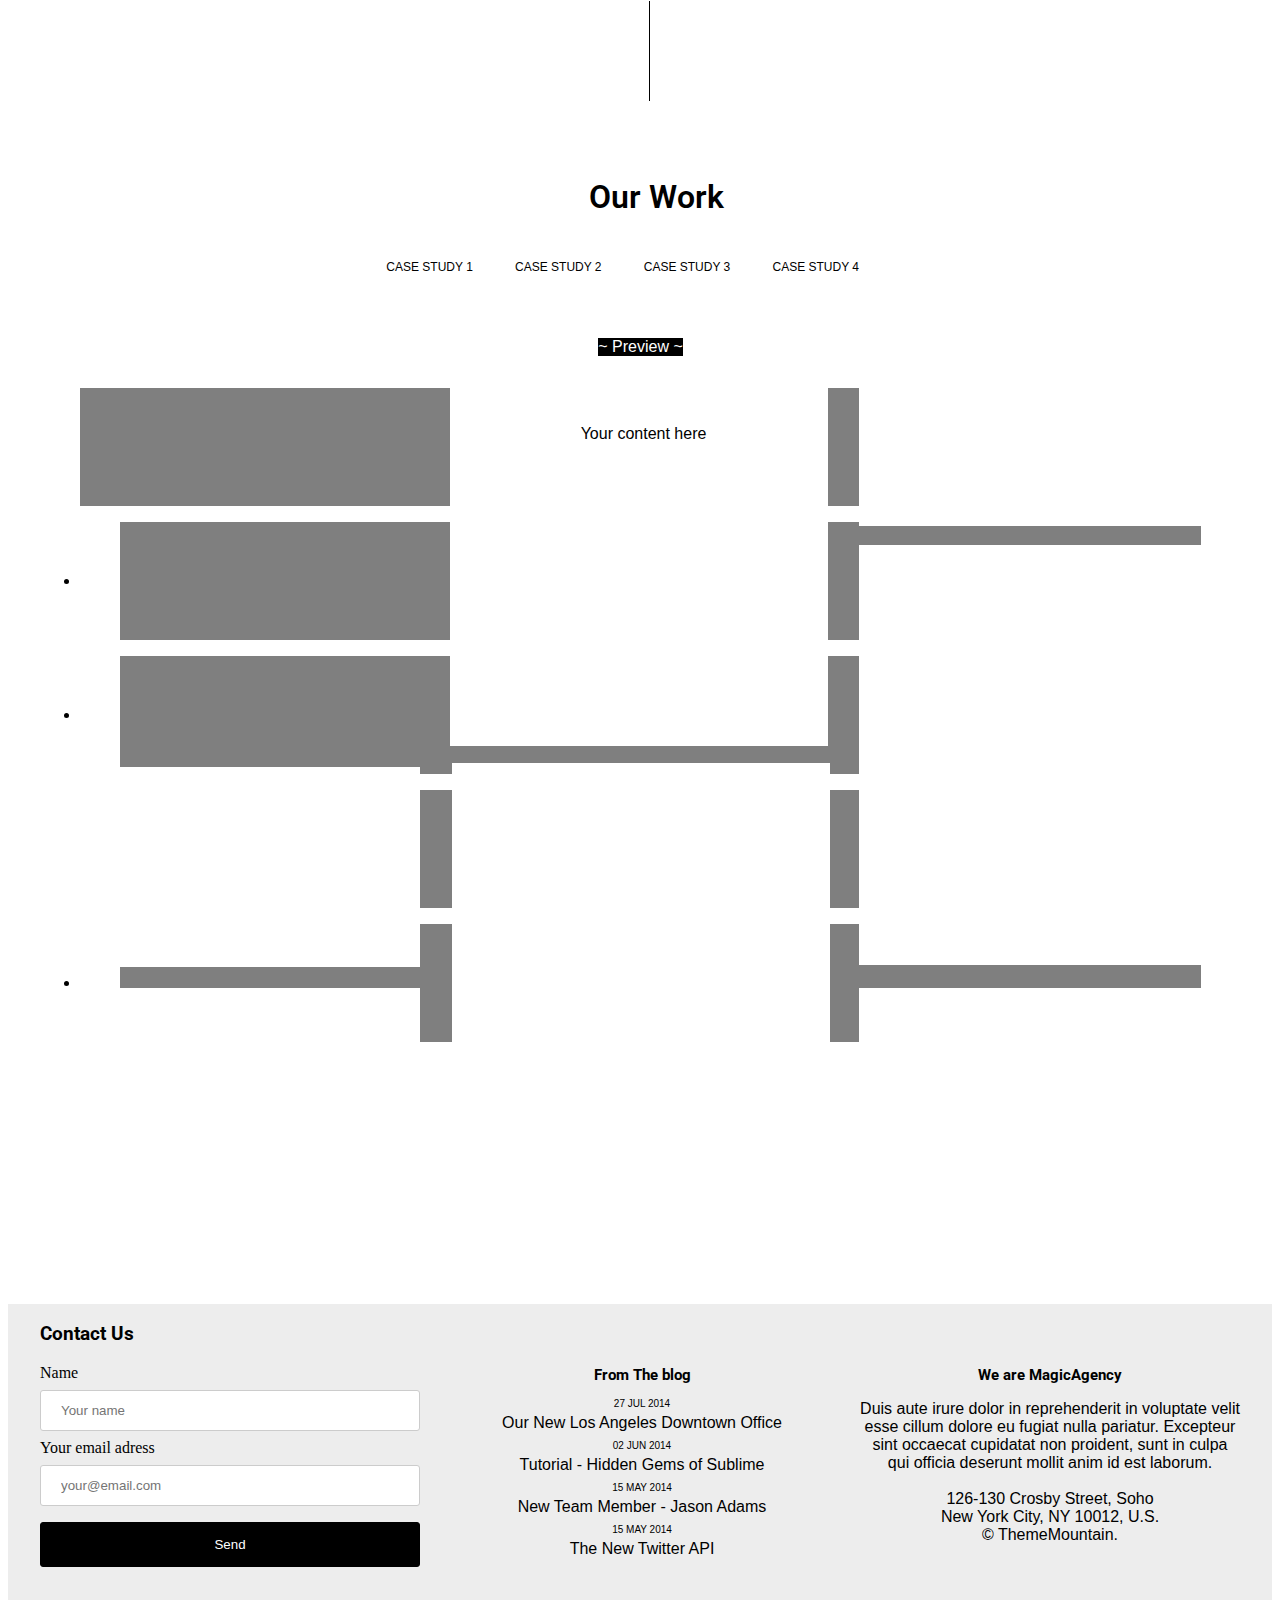
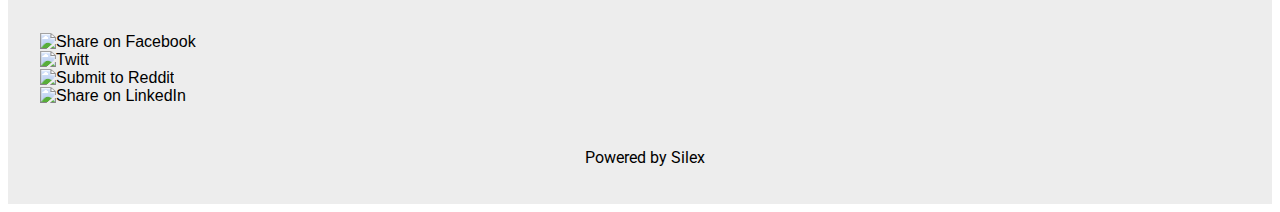
==== commit e5ff6775: "Batch update" ====
--- a/editable.html
+++ b/editable.html
@@ -15,12 +15,12 @@
 
     <style class="silex-style">html, body {scroll-behavior: smooth;}@media (min-width:480px) {body .container-element.section-element.hero {height: 100vh;}}@media (min-width:480px) {.silex-runtime .image .image-hover {opacity: 0; transition: opacity .3s ease;}.silex-runtime .image .image-hover:hover {opacity: 1;}}</style>
     
-    <style class="silex-inline-styles">.body-initial {background-color: rgba(255,255,255,1); position: static;}.silex-id-1478366444112-1 {background-color: rgba(0,0,0,1); min-width: 1200px; background-image: url(../../../../../libs/templates/silex-templates/agency/assets/jake-givens-545-unsplash.jpg); background-position: center center; background-size: cover; background-attachment: fixed; background-repeat: no-repeat; position: static; margin-top: -1px; display: flex;}.silex-id-1478366444112-0 {background-color: transparent; min-height: 639px; background-size: cover; background-position: center center; background-attachment: fixed; background-repeat: no-repeat; position: relative; margin-left: auto; margin-right: auto; display: flex; align-items: center; justify-content: center;}.silex-id-1526227950696-2 {width: 193px; top: 34px; left: 1px; min-height: 51px; background-color: rgba(0,0,0,1); position: absolute;}.silex-id-1537806314257-0 {width: 862px; background-color: rgba(0,0,0,0.2); min-height: 409px; position: static; display: flex; align-items: center; justify-content: center; flex-direction: column;}.silex-id-1526228786122-6 {width: 861px; min-height: 220px; position: static;}.silex-id-1537804414408-1 {width: 218px; background-color: transparent; min-height: 57px; position: static;}.silex-id-1474394621033-3 {min-width: 1200px; background-color: rgba(255,255,255,1); position: static; margin-top: -1px;}.silex-id-1474394621032-2 {background-color: transparent; min-height: 846px; position: relative; margin-left: auto; margin-right: auto;}.silex-id-1526229898484-7 {width: 681px; top: 30px; left: 259px; min-height: 594px; position: absolute;}.silex-id-1526233796116-3 {width: 20px; background-color: rgb(255, 255, 255); top: 695px; left: 609px; min-height: 100px; border-width: 0 0 0 1px; border-style: solid; position: absolute;}.silex-id-1526228746540-3 {min-width: 1200px; position: static; margin-top: -1px;}.silex-id-1526228746540-4 {background-color: transparent; min-height: 1154px; position: relative; margin-left: auto; margin-right: auto;}.silex-id-1526233329576-0 {width: 285px; top: 6px; left: 474px; min-height: 79px; position: absolute;}.silex-id-1526233447270-1 {width: 1175px; top: 48px; left: 11px; min-height: 168px; position: absolute;}.silex-id-1526239919266-0 {width: 380px; background-color: rgb(255, 255, 255); top: 174px; left: 0px; min-height: 200px; background-image: url(../../../../../libs/templates/silex-templates/agency/assets/kobu-agency-472677-unsplash.jpg); background-size: cover; background-position: center center; background-repeat: no-repeat; position: absolute;}.silex-id-1526241932312-13 {width: 380px; background-color: rgb(255, 255, 255); top: 395px; left: 0px; min-height: 200px; background-image: url(../../../../../libs/templates/silex-templates/agency/assets/bianca-lucas-496554-unsplash.jpg); background-size: cover; background-position: center center; background-repeat: no-repeat; position: absolute;}.silex-id-1526243483554-2 {height: 866px; width: 1201px; background-color: transparent; top: 171px; left: 0px; position: absolute;}.silex-id-1526242009200-19 {width: 380px; background-color: rgb(255, 255, 255); top: 616px; left: 0px; min-height: 200px; background-image: url(../../../../../libs/templates/silex-templates/agency/assets/pepe-nero-229533-unsplash.jpg); background-size: cover; background-position: center center; background-repeat: no-repeat; position: absolute;}.silex-id-1526242067678-23 {width: 378px; background-color: rgb(255, 255, 255); top: 175px; left: 410px; min-height: 420px; background-image: url(../../../../../libs/templates/silex-templates/agency/assets/frankie-cordoba-526925-unsplash.jpg); background-size: cover; background-position: center center; background-repeat: no-repeat; position: absolute;}.silex-id-1526241769800-9 {width: 378px; background-color: rgb(255, 255, 255); top: 612px; left: 412px; min-height: 420px; background-image: url(../../../../../libs/templates/silex-templates/agency/assets/pepe-nero-229533-unsplash.jpg); background-size: cover; background-position: center center; background-repeat: no-repeat; position: absolute;}.silex-id-1526241966276-17 {width: 380px; background-color: rgb(255, 255, 255); top: 837px; left: 0px; min-height: 200px; background-image: url(../../../../../libs/templates/silex-templates/agency/assets/frankie-cordoba-557800-unsplash.jpg); background-size: cover; background-position: center center; background-repeat: no-repeat; position: absolute;}.silex-id-1526241771196-11 {width: 380px; background-color: rgb(255, 255, 255); top: 394px; left: 819px; min-height: 420px; background-image: url(../../../../../libs/templates/silex-templates/agency/assets/frankie-cordoba-557800-unsplash.jpg); background-size: cover; background-position: center center; background-repeat: no-repeat; position: absolute;}.silex-id-1526242009214-21 {width: 380px; background-color: rgb(255, 255, 255); top: 175px; left: 819px; min-height: 200px; background-image: url(../../../../../libs/templates/silex-templates/agency/assets/bianca-lucas-496554-unsplash.jpg); background-size: cover; background-position: center center; background-repeat: no-repeat; position: absolute;}.silex-id-1526242009214-22 {width: 213px; min-height: 51px; position: absolute; top: 77px; left: 82px;}.silex-id-1526241966246-15 {width: 380px; background-color: rgb(255, 255, 255); top: 837px; left: 819px; min-height: 200px; background-image: url(../../../../../libs/templates/silex-templates/agency/assets/evan-krause-443512-unsplash.jpg); background-size: cover; background-position: center center; background-repeat: no-repeat; position: absolute;}.silex-id-1545055337553-1 {width: 515px; top: 258px; left: 346px; min-height: 100px; position: absolute;}.silex-id-1478366450713-3 {background-color: rgba(237,237,237,1); min-width: 1200px; position: static; margin-top: -1px;}.silex-id-1478366450713-2 {background-color: transparent; min-height: 500px; position: relative; margin-left: auto; margin-right: auto;}.silex-id-1526234059780-5 {width: 380px; height: 215px; background-color: transparent; top: 60.333343505859375px; left: 0px; position: absolute;}.silex-id-1442914737143-3 {width: 349px; top: 425px; left: 430px; min-height: 53px; position: absolute;}.silex-id-1526234133380-6 {width: 156px; background-color: transparent; top: 313px; left: 0px; min-height: 68px; position: absolute;}.silex-id-1526233907434-4 {width: 380px; top: 50px; left: 412px; min-height: 222px; position: absolute;}.silex-id-1526234233846-7 {width: 380px; top: 50px; left: 820px; min-height: 238px; position: absolute;}.silex-id-1647449079587-0 {width: 380px; min-height: 200px; background-color: rgba(255,255,255,0.6); position: absolute; top: 0px; left: 0px;}.silex-id-1647449377501-3 {width: 380px; min-height: 200px; background-color: rgba(255,255,255,0.6); position: absolute; top: 0px; left: 0px;}.silex-id-1647449377501-4 {width: 213px; min-height: 51px; position: absolute; top: 77px; left: 82px;}.silex-id-1647449384453-5 {width: 380px; min-height: 200px; background-color: rgba(255,255,255,0.6); position: absolute; top: 0px; left: 0px;}.silex-id-1647449384453-6 {width: 213px; min-height: 51px; position: absolute; top: 77px; left: 82px;}.silex-id-1647449389256-7 {width: 380px; min-height: 200px; background-color: rgba(255,255,255,0.6); position: absolute; top: 0px; left: 0px;}.silex-id-1647449389256-8 {width: 213px; min-height: 51px; position: absolute; top: 77px; left: 82px;}.silex-id-1647449395918-9 {width: 380px; min-height: 200px; background-color: rgba(255,255,255,0.6); position: absolute; top: 0px; left: 0px;}.silex-id-1647449395918-10 {width: 213px; min-height: 51px; position: absolute; top: 77px; left: 82px;}.silex-id-1647449403222-11 {width: 380px; min-height: 200px; background-color: rgba(255,255,255,0.6); position: absolute; top: 0px; left: 0px;}.silex-id-1647449403222-12 {width: 213px; min-height: 51px; position: absolute; top: 77px; left: 82px;}.silex-id-1647449410413-13 {width: 378px; min-height: 420px; background-color: rgba(255,255,255,0.6); position: absolute; top: 0px; left: 0px;}.silex-id-1647449410413-14 {width: 213px; min-height: 51px; position: absolute; top: 182px; left: 86px;}.silex-id-1647449539298-37 {width: 378px; min-height: 420px; background-color: rgba(255,255,255,0.6); position: absolute; top: 0px; left: 0px;}.silex-id-1647449539298-38 {width: 213px; min-height: 51px; position: absolute; top: 182px; left: 86px;}.silex-id-1647449548932-39 {width: 380px; min-height: 420px; background-color: rgba(255,255,255,0.6); position: absolute; top: 0px; left: 0px;}.silex-id-1647449548932-40 {width: 213px; min-height: 51px; position: absolute; top: 182px; left: 86px;}.silex-id-1647514236851-0 {position: absolute; left: 0px;}@media only screen and (max-width: 480px) {.silex-id-1478366444112-1 {top: 0px; left: 0px; min-height: 850px;}.silex-id-1478366444112-0 {background-attachment: scroll; background-position: top right; min-height: 850px;}.silex-id-1526227950696-2 {top: 103px; left: 11px; width: 421px; min-height: 75px;}.silex-id-1537806314257-0 {top: 0px; left: 0px; width: 421px; min-height: 715px; background-color: rgba(0,0,0,0.8);}.silex-id-1526228786122-6 {top: 18px; left: 11px; width: 401px; min-height: 451px;}.silex-id-1537804414408-1 {top: 0px; left: 0px; width: 350px; min-height: 48px;}.silex-id-1474394621033-3 {top: 850px; left: 0px;}.silex-id-1474394621032-2 {min-height: 757px;}.silex-id-1526229898484-7 {top: 156px; left: 11px; width: 421px; min-height: 714px;}.silex-id-1526233796116-3 {top: 690px; left: 422px; width: 20px; min-height: 100px;}.silex-id-1526228746540-3 {top: 2052px; left: 0px;}.silex-id-1526228746540-4 {min-height: 683.8666381835938px;}.silex-id-1526233447270-1 {top: 0px; left: 0px; width: 499px; min-height: 154px;}.silex-id-1526239919266-0 {top: 254px; left: 11px; width: 421px; min-height: 200px;}.silex-id-1526241932312-13 {top: 454px; left: 11px; width: 421px; min-height: 200px;}.silex-id-1526243483554-2 {height: 407px; top: 164px; left: 0px; width: 467px;}.silex-id-1526242009200-19 {top: 1074px; left: 11px; width: 421px; min-height: 200px;}.silex-id-1526242067678-23 {top: 2294px; left: 11px; width: 421px; min-height: 420px;}.silex-id-1526241769800-9 {top: 654px; left: 11px; width: 421px; min-height: 420px;}.silex-id-1526241966276-17 {top: 2084px; left: 11px; width: 421px; min-height: 200px;}.silex-id-1526241771196-11 {top: 1674px; left: 11px; width: 421px; min-height: 420px;}.silex-id-1526242009214-21 {top: 1274px; left: 11px; width: 421px; min-height: 200px;}.silex-id-1526241966246-15 {top: 1474px; left: 11px; width: 421px; min-height: 200px;}.silex-id-1545055337553-1 {left: 11px; top: 450px; width: 421px; min-height: 752px;}.silex-id-1478366450713-3 {top: 5308px; left: 0px; min-height: 1524px;}.silex-id-1478366450713-2 {min-height: 1775px;}.silex-id-1526234059780-5 {top: 47px; left: 11px; width: 422px; height: 240px;}.silex-id-1526233907434-4 {top: 381px; left: 11px; width: 422px; min-height: 222px;}.silex-id-1526234233846-7 {top: 697px; left: 11px; width: 422px; min-height: 238px;}.silex-id-1647449079587-0 {min-height: 420px; top: 0px; left: 0px; width: 480px;}.silex-id-1647449377501-3 {min-height: 420px; top: 0px; left: 0px; width: 480px;}.silex-id-1647449384453-5 {min-height: 420px; top: 0px; left: 0px; width: 480px;}.silex-id-1647449389256-7 {min-height: 420px; top: 0px; left: 0px; width: 480px;}.silex-id-1647449395918-9 {min-height: 420px; top: 0px; left: 0px; width: 480px;}.silex-id-1647449403222-11 {min-height: 420px; top: 0px; left: 0px; width: 480px;}.silex-id-1647449410413-13 {min-height: 420px; top: 0px; left: 0px; width: 480px;}.silex-id-1647449539298-37 {min-height: 420px; top: 0px; left: 0px; width: 480px;}.silex-id-1647449548932-39 {min-height: 420px; top: 0px; left: 0px; width: 480px;}}</style>
+    <style class="silex-inline-styles">.body-initial {background-color: rgba(255,255,255,1); position: static;}.silex-id-1478366444112-1 {background-color: rgba(0,0,0,1); min-width: 1200px; background-image: url(Background_Stellantis.jpg); background-position: center center; background-size: cover; background-attachment: fixed; background-repeat: no-repeat; position: static; margin-top: -1px; display: flex;}.silex-id-1478366444112-0 {background-color: transparent; min-height: 639px; background-size: cover; background-position: center center; background-attachment: fixed; background-repeat: no-repeat; position: relative; margin-left: auto; margin-right: auto; display: flex; align-items: center; justify-content: center;}.silex-id-1526227950696-2 {width: 193px; top: 34px; left: 1px; min-height: 51px; background-color: rgba(0,0,0,1); position: absolute;}.silex-id-1474394621033-3 {min-width: 1200px; background-color: rgba(255,255,255,1); position: static; margin-top: -1px;}.silex-id-1474394621032-2 {background-color: transparent; min-height: 846px; position: relative; margin-left: auto; margin-right: auto;}.silex-id-1526229898484-7 {width: 681px; top: 30px; left: 259px; min-height: 594px; position: absolute;}.silex-id-1526233796116-3 {width: 20px; background-color: rgb(255, 255, 255); top: 695px; left: 609px; min-height: 100px; border-width: 0 0 0 1px; border-style: solid; position: absolute;}.silex-id-1526228746540-3 {min-width: 1200px; position: static; margin-top: -1px;}.silex-id-1526228746540-4 {background-color: transparent; min-height: 1154px; position: relative; margin-left: auto; margin-right: auto;}.silex-id-1526233329576-0 {width: 285px; top: 6px; left: 474px; min-height: 79px; position: absolute;}.silex-id-1526233447270-1 {width: 1175px; top: 48px; left: 11px; min-height: 168px; position: absolute;}.silex-id-1526239919266-0 {width: 380px; background-color: rgb(255, 255, 255); top: 174px; left: 0px; min-height: 200px; background-image: url(../../../../../libs/templates/silex-templates/agency/assets/kobu-agency-472677-unsplash.jpg); background-size: cover; background-position: center center; background-repeat: no-repeat; position: absolute;}.silex-id-1526241932312-13 {width: 380px; background-color: rgb(255, 255, 255); top: 395px; left: 0px; min-height: 200px; background-image: url(../../../../../libs/templates/silex-templates/agency/assets/bianca-lucas-496554-unsplash.jpg); background-size: cover; background-position: center center; background-repeat: no-repeat; position: absolute;}.silex-id-1526243483554-2 {height: 866px; width: 1201px; background-color: transparent; top: 171px; left: 0px; position: absolute;}.silex-id-1526242009200-19 {width: 380px; background-color: rgb(255, 255, 255); top: 616px; left: 0px; min-height: 200px; background-image: url(../../../../../libs/templates/silex-templates/agency/assets/pepe-nero-229533-unsplash.jpg); background-size: cover; background-position: center center; background-repeat: no-repeat; position: absolute;}.silex-id-1526242067678-23 {width: 378px; background-color: rgb(255, 255, 255); top: 175px; left: 410px; min-height: 420px; background-image: url(../../../../../libs/templates/silex-templates/agency/assets/frankie-cordoba-526925-unsplash.jpg); background-size: cover; background-position: center center; background-repeat: no-repeat; position: absolute;}.silex-id-1526241769800-9 {width: 378px; background-color: rgb(255, 255, 255); top: 612px; left: 412px; min-height: 420px; background-image: url(../../../../../libs/templates/silex-templates/agency/assets/pepe-nero-229533-unsplash.jpg); background-size: cover; background-position: center center; background-repeat: no-repeat; position: absolute;}.silex-id-1526241966276-17 {width: 380px; background-color: rgb(255, 255, 255); top: 837px; left: 0px; min-height: 200px; background-image: url(../../../../../libs/templates/silex-templates/agency/assets/frankie-cordoba-557800-unsplash.jpg); background-size: cover; background-position: center center; background-repeat: no-repeat; position: absolute;}.silex-id-1526241771196-11 {width: 380px; background-color: rgb(255, 255, 255); top: 394px; left: 819px; min-height: 420px; background-image: url(../../../../../libs/templates/silex-templates/agency/assets/frankie-cordoba-557800-unsplash.jpg); background-size: cover; background-position: center center; background-repeat: no-repeat; position: absolute;}.silex-id-1526242009214-21 {width: 380px; background-color: rgb(255, 255, 255); top: 175px; left: 819px; min-height: 200px; background-image: url(../../../../../libs/templates/silex-templates/agency/assets/bianca-lucas-496554-unsplash.jpg); background-size: cover; background-position: center center; background-repeat: no-repeat; position: absolute;}.silex-id-1526242009214-22 {width: 213px; min-height: 51px; position: absolute; top: 77px; left: 82px;}.silex-id-1526241966246-15 {width: 380px; background-color: rgb(255, 255, 255); top: 837px; left: 819px; min-height: 200px; background-image: url(../../../../../libs/templates/silex-templates/agency/assets/evan-krause-443512-unsplash.jpg); background-size: cover; background-position: center center; background-repeat: no-repeat; position: absolute;}.silex-id-1545055337553-1 {width: 515px; top: 258px; left: 346px; min-height: 100px; position: absolute;}.silex-id-1478366450713-3 {background-color: rgba(237,237,237,1); min-width: 1200px; position: static; margin-top: -1px;}.silex-id-1478366450713-2 {background-color: transparent; min-height: 500px; position: relative; margin-left: auto; margin-right: auto;}.silex-id-1526234059780-5 {width: 380px; height: 215px; background-color: transparent; top: 60.333343505859375px; left: 0px; position: absolute;}.silex-id-1442914737143-3 {width: 349px; top: 425px; left: 430px; min-height: 53px; position: absolute;}.silex-id-1526234133380-6 {width: 156px; background-color: transparent; top: 313px; left: 0px; min-height: 68px; position: absolute;}.silex-id-1526233907434-4 {width: 380px; top: 50px; left: 412px; min-height: 222px; position: absolute;}.silex-id-1526234233846-7 {width: 380px; top: 50px; left: 820px; min-height: 238px; position: absolute;}.silex-id-1647449079587-0 {width: 380px; min-height: 200px; background-color: rgba(255,255,255,0.6); position: absolute; top: 0px; left: 0px;}.silex-id-1647449377501-3 {width: 380px; min-height: 200px; background-color: rgba(255,255,255,0.6); position: absolute; top: 0px; left: 0px;}.silex-id-1647449377501-4 {width: 213px; min-height: 51px; position: absolute; top: 77px; left: 82px;}.silex-id-1647449384453-5 {width: 380px; min-height: 200px; background-color: rgba(255,255,255,0.6); position: absolute; top: 0px; left: 0px;}.silex-id-1647449384453-6 {width: 213px; min-height: 51px; position: absolute; top: 77px; left: 82px;}.silex-id-1647449389256-7 {width: 380px; min-height: 200px; background-color: rgba(255,255,255,0.6); position: absolute; top: 0px; left: 0px;}.silex-id-1647449389256-8 {width: 213px; min-height: 51px; position: absolute; top: 77px; left: 82px;}.silex-id-1647449395918-9 {width: 380px; min-height: 200px; background-color: rgba(255,255,255,0.6); position: absolute; top: 0px; left: 0px;}.silex-id-1647449395918-10 {width: 213px; min-height: 51px; position: absolute; top: 77px; left: 82px;}.silex-id-1647449403222-11 {width: 380px; min-height: 200px; background-color: rgba(255,255,255,0.6); position: absolute; top: 0px; left: 0px;}.silex-id-1647449403222-12 {width: 213px; min-height: 51px; position: absolute; top: 77px; left: 82px;}.silex-id-1647449410413-13 {width: 378px; min-height: 420px; background-color: rgba(255,255,255,0.6); position: absolute; top: 0px; left: 0px;}.silex-id-1647449410413-14 {width: 213px; min-height: 51px; position: absolute; top: 182px; left: 86px;}.silex-id-1647449539298-37 {width: 378px; min-height: 420px; background-color: rgba(255,255,255,0.6); position: absolute; top: 0px; left: 0px;}.silex-id-1647449539298-38 {width: 213px; min-height: 51px; position: absolute; top: 182px; left: 86px;}.silex-id-1647449548932-39 {width: 380px; min-height: 420px; background-color: rgba(255,255,255,0.6); position: absolute; top: 0px; left: 0px;}.silex-id-1647449548932-40 {width: 213px; min-height: 51px; position: absolute; top: 182px; left: 86px;}.silex-id-1647514236851-0 {position: absolute; left: 0px;}.silex-id-1670939595502-0 {width: 300px; height: 64px; position: absolute; top: 153px; left: 430px;}.silex-id-1670940253413-1 {width: 375px; min-height: 140px; position: absolute; top: 258.20001220703125px; left: 398px;}@media only screen and (max-width: 480px) {.silex-id-1478366444112-1 {top: 0px; left: 0px; min-height: 850px;}.silex-id-1478366444112-0 {background-attachment: scroll; background-position: top right; min-height: 850px;}.silex-id-1526227950696-2 {top: 103px; left: 11px; width: 421px; min-height: 75px;}.silex-id-1474394621033-3 {top: 850px; left: 0px;}.silex-id-1474394621032-2 {min-height: 757px;}.silex-id-1526229898484-7 {top: 156px; left: 11px; width: 421px; min-height: 714px;}.silex-id-1526233796116-3 {top: 690px; left: 422px; width: 20px; min-height: 100px;}.silex-id-1526228746540-3 {top: 2052px; left: 0px;}.silex-id-1526228746540-4 {min-height: 683.8666381835938px;}.silex-id-1526233447270-1 {top: 0px; left: 0px; width: 499px; min-height: 154px;}.silex-id-1526239919266-0 {top: 254px; left: 11px; width: 421px; min-height: 200px;}.silex-id-1526241932312-13 {top: 454px; left: 11px; width: 421px; min-height: 200px;}.silex-id-1526243483554-2 {height: 407px; top: 164px; left: 0px; width: 467px;}.silex-id-1526242009200-19 {top: 1074px; left: 11px; width: 421px; min-height: 200px;}.silex-id-1526242067678-23 {top: 2294px; left: 11px; width: 421px; min-height: 420px;}.silex-id-1526241769800-9 {top: 654px; left: 11px; width: 421px; min-height: 420px;}.silex-id-1526241966276-17 {top: 2084px; left: 11px; width: 421px; min-height: 200px;}.silex-id-1526241771196-11 {top: 1674px; left: 11px; width: 421px; min-height: 420px;}.silex-id-1526242009214-21 {top: 1274px; left: 11px; width: 421px; min-height: 200px;}.silex-id-1526241966246-15 {top: 1474px; left: 11px; width: 421px; min-height: 200px;}.silex-id-1545055337553-1 {left: 11px; top: 450px; width: 421px; min-height: 752px;}.silex-id-1478366450713-3 {top: 5308px; left: 0px; min-height: 1524px;}.silex-id-1478366450713-2 {min-height: 1775px;}.silex-id-1526234059780-5 {top: 47px; left: 11px; width: 422px; height: 240px;}.silex-id-1526233907434-4 {top: 381px; left: 11px; width: 422px; min-height: 222px;}.silex-id-1526234233846-7 {top: 697px; left: 11px; width: 422px; min-height: 238px;}.silex-id-1647449079587-0 {min-height: 420px; top: 0px; left: 0px; width: 480px;}.silex-id-1647449377501-3 {min-height: 420px; top: 0px; left: 0px; width: 480px;}.silex-id-1647449384453-5 {min-height: 420px; top: 0px; left: 0px; width: 480px;}.silex-id-1647449389256-7 {min-height: 420px; top: 0px; left: 0px; width: 480px;}.silex-id-1647449395918-9 {min-height: 420px; top: 0px; left: 0px; width: 480px;}.silex-id-1647449403222-11 {min-height: 420px; top: 0px; left: 0px; width: 480px;}.silex-id-1647449410413-13 {min-height: 420px; top: 0px; left: 0px; width: 480px;}.silex-id-1647449539298-37 {min-height: 420px; top: 0px; left: 0px; width: 480px;}.silex-id-1647449548932-39 {min-height: 420px; top: 0px; left: 0px; width: 480px;}}</style>
     <title></title>
     
 
     
-<link href="https://fonts.googleapis.com/css?family=Roboto" rel="stylesheet" class="silex-custom-font"><script type="text/javascript" class="silex-script"></script><script src="https://editor.silex.me/static/2.12/unslider/unslider-min.js" data-silex-static="" data-dependency=""></script><script src="https://editor.silex.me/static/2.12/unslider/unslider-min.js" data-silex-static="" data-dependency=""></script><link rel="stylesheet" href="https://editor.silex.me/static/2.12/unslider/unslider.css" data-silex-static="" data-dependency=""><link rel="stylesheet" href="https://editor.silex.me/static/2.12/unslider/unslider.css" data-silex-static="" data-dependency=""><meta name="viewport" content="width=device-width, initial-scale=1"><style class="silex-style-settings">.website-width {width: 1200px;}@media (min-width: 481px) {.silex-editor {min-width: 1400px;}}</style><style class="silex-prodotype-style" data-style-id="all-style">.text-element > .silex-element-content {font-family: 'Roboto', sans-serif; font-weight: normal; text-align: center;}p {font-family: Verdana, sans-serif;}a {color: #000000; text-decoration: none;}[data-silex-href] {color: #000000; text-decoration: none;}ul li {font-family: Verdana, sans-serif;}@media only screen and (max-width: 480px) {p {font-size: 25px;}a {line-height: 1;}[data-silex-href] {line-height: 1;}}</style><style class="silex-prodotype-style" data-style-id="white-logo">.white-logo h1 {font-weight: 100; font-size: 80px; color: #ffffff; text-transform: uppercase; line-height: 1; word-spacing: -5px; letter-spacing: -5px;}.white-logo p {font-weight: normal; color: #ffffff; text-align: center; text-transform: uppercase; letter-spacing: 3px;}.white-logo b {font-weight: 600;}.white-logo i {font-style: normal; color: #b32a2a;}.white-logo u {font-weight: 600; font-size: 10px; background-color: #000000; text-decoration: none;}.white-logo u:hover {background-color: #ff0000;}</style><style class="silex-prodotype-style" data-style-id="white-hero-title">.white-hero-title h1 {font-weight: 100; font-size: 80px; color: #ffffff; text-align: center; text-transform: uppercase; line-height: 1; word-spacing: -5px; letter-spacing: -5px;}.white-hero-title h2 {font-weight: normal;}.white-hero-title h3 {font-weight: normal;}.white-hero-title.text-element > .silex-element-content {font-weight: 100; font-size: 15px; color: #ffffff; text-align: left; text-transform: uppercase; letter-spacing: 3px;}.white-hero-title p {font-weight: normal;}.white-hero-title b {font-weight: normal; color: #d30000;}.white-hero-title i {font-style: normal; color: #b32a2a;}.white-hero-title u {font-weight: normal; text-decoration: none;}.white-hero-title ul li {list-style-type: none; text-align: center;}.white-hero-title u:hover {background-color: #b32a2a;}</style><style class="silex-prodotype-style" data-style-id="black-text">.black-text h1 {font-weight: 600; text-align: center;}.black-text h2 {font-weight: lighter; font-size: 38px;}.black-text p {font-weight: lighter; font-size: 38px; text-align: center;}.black-text a {font-weight: lighter; font-size: 12px; text-transform: uppercase; line-height: 1;}.black-text [data-silex-href] {font-weight: lighter; font-size: 12px; text-transform: uppercase; line-height: 1;}.black-text i {text-transform: uppercase;}.black-text u {font-weight: bold; text-decoration: none;}.black-text .page-link-active {color: #d30000;}@media only screen and (max-width: 480px) {.black-text p {font-size: 35px;}.black-text a {font-size: 22px;}.black-text [data-silex-href] {font-size: 22px;}}</style><style class="silex-prodotype-style" data-style-id="text-style-1">.text-style-1 h2 {font-size: 15px;}.text-style-1 b {font-weight: normal;}@media only screen and (max-width: 480px) {.text-style-1 h2 {font-size: 25px;}}</style><style class="silex-prodotype-style" data-style-id="text-style-2">.text-style-2 h2 {font-size: 15px;}.text-style-2 p {line-height: 0.3;}.text-style-2 b {font-weight: lighter; font-size: 10px; text-transform: uppercase;}.text-style-2 ul li:last-child {color: #000000;}.text-style-2 p:hover {color: #b32a2a;}@media only screen and (max-width: 480px) {.text-style-2 h2 {font-size: 25px;}.text-style-2 b {font-size: 17px;}}</style><style class="silex-prodotype-style" data-style-id="image-caption">.image-caption p {font-weight: normal; text-align: center; text-transform: uppercase;}@media only screen and (max-width: 480px) {}</style><style class="silex-prodotype-style" data-style-id="white-button">.white-button.text-element > .silex-element-content {font-weight: normal; color: #ffffff; background-color: #000000; text-transform: uppercase;}</style><style class="silex-prodotype-style" data-style-id="style-black-text-nav">.style-black-text-nav h1 {font-weight: 600; text-align: center;}.style-black-text-nav p {font-weight: lighter; font-size: 38px; text-align: center;}.style-black-text-nav a {font-weight: lighter; font-size: 12px; text-transform: uppercase; line-height: 1; letter-spacing: 0px;}.style-black-text-nav [data-silex-href] {font-weight: lighter; font-size: 12px; text-transform: uppercase; line-height: 1; letter-spacing: 0px;}.style-black-text-nav i {font-style: normal; font-weight: normal; text-transform: uppercase;}.style-black-text-nav u {font-weight: bold;}.style-black-text-nav .page-link-active {color: #d30000;}@media only screen and (max-width: 480px) {.style-black-text-nav p {columns: 2;}.style-black-text-nav a {font-size: 22px;}.style-black-text-nav [data-silex-href] {font-size: 22px;}}</style></head>
+<script type="text/javascript" class="silex-script"></script><script src="https://editor.silex.me/static/2.12/unslider/unslider-min.js" data-silex-static="" data-dependency=""></script><script src="https://editor.silex.me/static/2.12/unslider/unslider-min.js" data-silex-static="" data-dependency=""></script><link rel="stylesheet" href="https://editor.silex.me/static/2.12/unslider/unslider.css" data-silex-static="" data-dependency=""><link rel="stylesheet" href="https://editor.silex.me/static/2.12/unslider/unslider.css" data-silex-static="" data-dependency=""><meta name="viewport" content="width=device-width, initial-scale=1"><style class="silex-style-settings">.website-width {width: 1200px;}@media (min-width: 481px) {.silex-editor {min-width: 1400px;}}</style><style class="silex-prodotype-style" data-style-id="all-style">.text-element > .silex-element-content {font-family: 'Roboto', sans-serif; font-weight: normal; text-align: center;}p {font-family: Verdana, sans-serif;}a {color: #000000; text-decoration: none;}[data-silex-href] {color: #000000; text-decoration: none;}ul li {font-family: Verdana, sans-serif;}@media only screen and (max-width: 480px) {p {font-size: 25px;}a {line-height: 1;}[data-silex-href] {line-height: 1;}}</style><style class="silex-prodotype-style" data-style-id="white-logo">.white-logo h1 {font-weight: 100; font-size: 80px; color: #ffffff; text-transform: uppercase; line-height: 1; word-spacing: -5px; letter-spacing: -5px;}.white-logo p {font-weight: normal; color: #ffffff; text-align: center; text-transform: uppercase; letter-spacing: 3px;}.white-logo b {font-weight: 600;}.white-logo i {font-style: normal; color: #b32a2a;}.white-logo u {font-weight: 600; font-size: 10px; background-color: #000000; text-decoration: none;}.white-logo u:hover {background-color: #ff0000;}</style><style class="silex-prodotype-style" data-style-id="white-hero-title">.white-hero-title h1 {font-weight: 100; font-size: 80px; color: #ffffff; text-align: center; text-transform: uppercase; line-height: 1; word-spacing: -5px; letter-spacing: -5px;}.white-hero-title h2 {font-weight: normal;}.white-hero-title h3 {font-weight: normal;}.white-hero-title.text-element > .silex-element-content {font-weight: 100; font-size: 15px; color: #ffffff; text-align: left; text-transform: uppercase; letter-spacing: 3px;}.white-hero-title p {font-weight: normal;}.white-hero-title b {font-weight: normal; color: #d30000;}.white-hero-title i {font-style: normal; color: #b32a2a;}.white-hero-title u {font-weight: normal; text-decoration: none;}.white-hero-title ul li {list-style-type: none; text-align: center;}.white-hero-title u:hover {background-color: #b32a2a;}</style><style class="silex-prodotype-style" data-style-id="black-text">.black-text h1 {font-weight: 600; text-align: center;}.black-text h2 {font-weight: lighter; font-size: 38px;}.black-text p {font-weight: lighter; font-size: 38px; text-align: center;}.black-text a {font-weight: lighter; font-size: 12px; text-transform: uppercase; line-height: 1;}.black-text [data-silex-href] {font-weight: lighter; font-size: 12px; text-transform: uppercase; line-height: 1;}.black-text i {text-transform: uppercase;}.black-text u {font-weight: bold; text-decoration: none;}.black-text .page-link-active {color: #d30000;}@media only screen and (max-width: 480px) {.black-text p {font-size: 35px;}.black-text a {font-size: 22px;}.black-text [data-silex-href] {font-size: 22px;}}</style><style class="silex-prodotype-style" data-style-id="text-style-1">.text-style-1 h2 {font-size: 15px;}.text-style-1 b {font-weight: normal;}@media only screen and (max-width: 480px) {.text-style-1 h2 {font-size: 25px;}}</style><style class="silex-prodotype-style" data-style-id="text-style-2">.text-style-2 h2 {font-size: 15px;}.text-style-2 p {line-height: 0.3;}.text-style-2 b {font-weight: lighter; font-size: 10px; text-transform: uppercase;}.text-style-2 ul li:last-child {color: #000000;}.text-style-2 p:hover {color: #b32a2a;}@media only screen and (max-width: 480px) {.text-style-2 h2 {font-size: 25px;}.text-style-2 b {font-size: 17px;}}</style><style class="silex-prodotype-style" data-style-id="image-caption">.image-caption p {font-weight: normal; text-align: center; text-transform: uppercase;}@media only screen and (max-width: 480px) {}</style><style class="silex-prodotype-style" data-style-id="white-button">.white-button.text-element > .silex-element-content {font-weight: normal; color: #ffffff; background-color: #000000; text-transform: uppercase;}</style><style class="silex-prodotype-style" data-style-id="style-black-text-nav">.style-black-text-nav h1 {font-weight: 600; text-align: center;}.style-black-text-nav p {font-weight: lighter; font-size: 38px; text-align: center;}.style-black-text-nav a {font-weight: lighter; font-size: 12px; text-transform: uppercase; line-height: 1; letter-spacing: 0px;}.style-black-text-nav [data-silex-href] {font-weight: lighter; font-size: 12px; text-transform: uppercase; line-height: 1; letter-spacing: 0px;}.style-black-text-nav i {font-style: normal; font-weight: normal; text-transform: uppercase;}.style-black-text-nav u {font-weight: bold;}.style-black-text-nav .page-link-active {color: #d30000;}@media only screen and (max-width: 480px) {.style-black-text-nav p {columns: 2;}.style-black-text-nav a {font-size: 22px;}.style-black-text-nav [data-silex-href] {font-size: 22px;}}</style><link href="https://fonts.googleapis.com/css?family=Roboto" rel="stylesheet" class="silex-custom-font"><link href="https://fonts.googleapis.com/css?family=Encode+sans" rel="stylesheet" class="silex-custom-font"></head>
 
 <body data-silex-id="body-initial" class="body-initial all-style enable-mobile prevent-resizable prevent-selectable editable-style silex-runtime" data-silex-type="container-element" style="">
     
@@ -35,7 +35,10 @@
 
     <section data-silex-type="container-element" class="container-element editable-style silex-id-1478366444112-1 section-element hero prevent-resizable" data-silex-id="silex-id-1478366444112-1">
         
-    <div data-silex-type="container-element" class="editable-style silex-element-content silex-id-1478366444112-0 container-element website-width" data-silex-id="silex-id-1478366444112-0" id="hero"><a data-silex-type="text-element" class="editable-style silex-id-1526227950696-2 text-element white-logo fixed" data-silex-id="silex-id-1526227950696-2" href="#hero" data-jzz-gui-player="true"><div class="silex-element-content normal"><p class="normal">Magic<b>Agency</b></p></div></a><div data-silex-type="container-element" class="editable-style silex-id-1537806314257-0 container-element hero-content" data-silex-id="silex-id-1537806314257-0" style=""><div data-silex-type="text-element" class="editable-style silex-id-1526228786122-6 text-element white-hero-title" data-silex-id="silex-id-1526228786122-6" style=""><div class="silex-element-content normal"><p>Welcome To You</p><h1>We Help You <b>Deliver</b><br></h1></div></div><a data-silex-type="text-element" class="editable-style silex-id-1537804414408-1 text-element white-button hero-scroll-down" data-silex-id="silex-id-1537804414408-1" href="#contact" style="" data-jzz-gui-player="true"><div class="silex-element-content normal"><div><br></div>Get a call from us<br><div><br></div></div></a></div></div></section>
+    <div data-silex-type="container-element" class="editable-style silex-element-content silex-id-1478366444112-0 container-element website-width" data-silex-id="silex-id-1478366444112-0" id="hero"><a data-silex-type="text-element" class="editable-style silex-id-1526227950696-2 text-element white-logo fixed" data-silex-id="silex-id-1526227950696-2" href="#hero" data-jzz-gui-player="true"><div class="silex-element-content normal"><p class="normal">Magic<b>Agency</b></p></div></a><div data-silex-type="image-element" class="editable-style image-element silex-id-1670939595502-0 page-page-1 paged-element" data-silex-id="silex-id-1670939595502-0" style=""><img src="Logo_Stellantis.png"></div><div data-silex-type="text-element" class="editable-style text-element silex-id-1670940253413-1 page-page-1 paged-element" data-silex-id="silex-id-1670940253413-1" style=""><div class="silex-element-content normal"><h1>
+Training</h1><h1> CMM/eVCU
+
+</h1></div></div></div></section>
     <section data-silex-type="container-element" class="container-element editable-style silex-id-1474394621033-3 section-element prevent-resizable" data-silex-id="silex-id-1474394621033-3">
         
     <div data-silex-type="container-element" class="editable-style silex-element-content silex-id-1474394621032-2 container-element website-width" data-silex-id="silex-id-1474394621032-2"><div data-silex-type="text-element" class="editable-style silex-id-1526229898484-7 text-element black-text" data-silex-id="silex-id-1526229898484-7" style=""><div class="silex-element-content normal"><h2>Welcome to the <u>MagicAgency</u>. We help you convert your audiance.<br></h2><p>Our approach is scientific and has proven great results. <br></p><p><br></p><p>From the blockchain to AI, we know many buzz words.<br></p></div></div><div data-silex-type="container-element" class="editable-style silex-id-1526233796116-3 container-element hide-on-mobile" data-silex-id="silex-id-1526233796116-3"></div></div></section>
